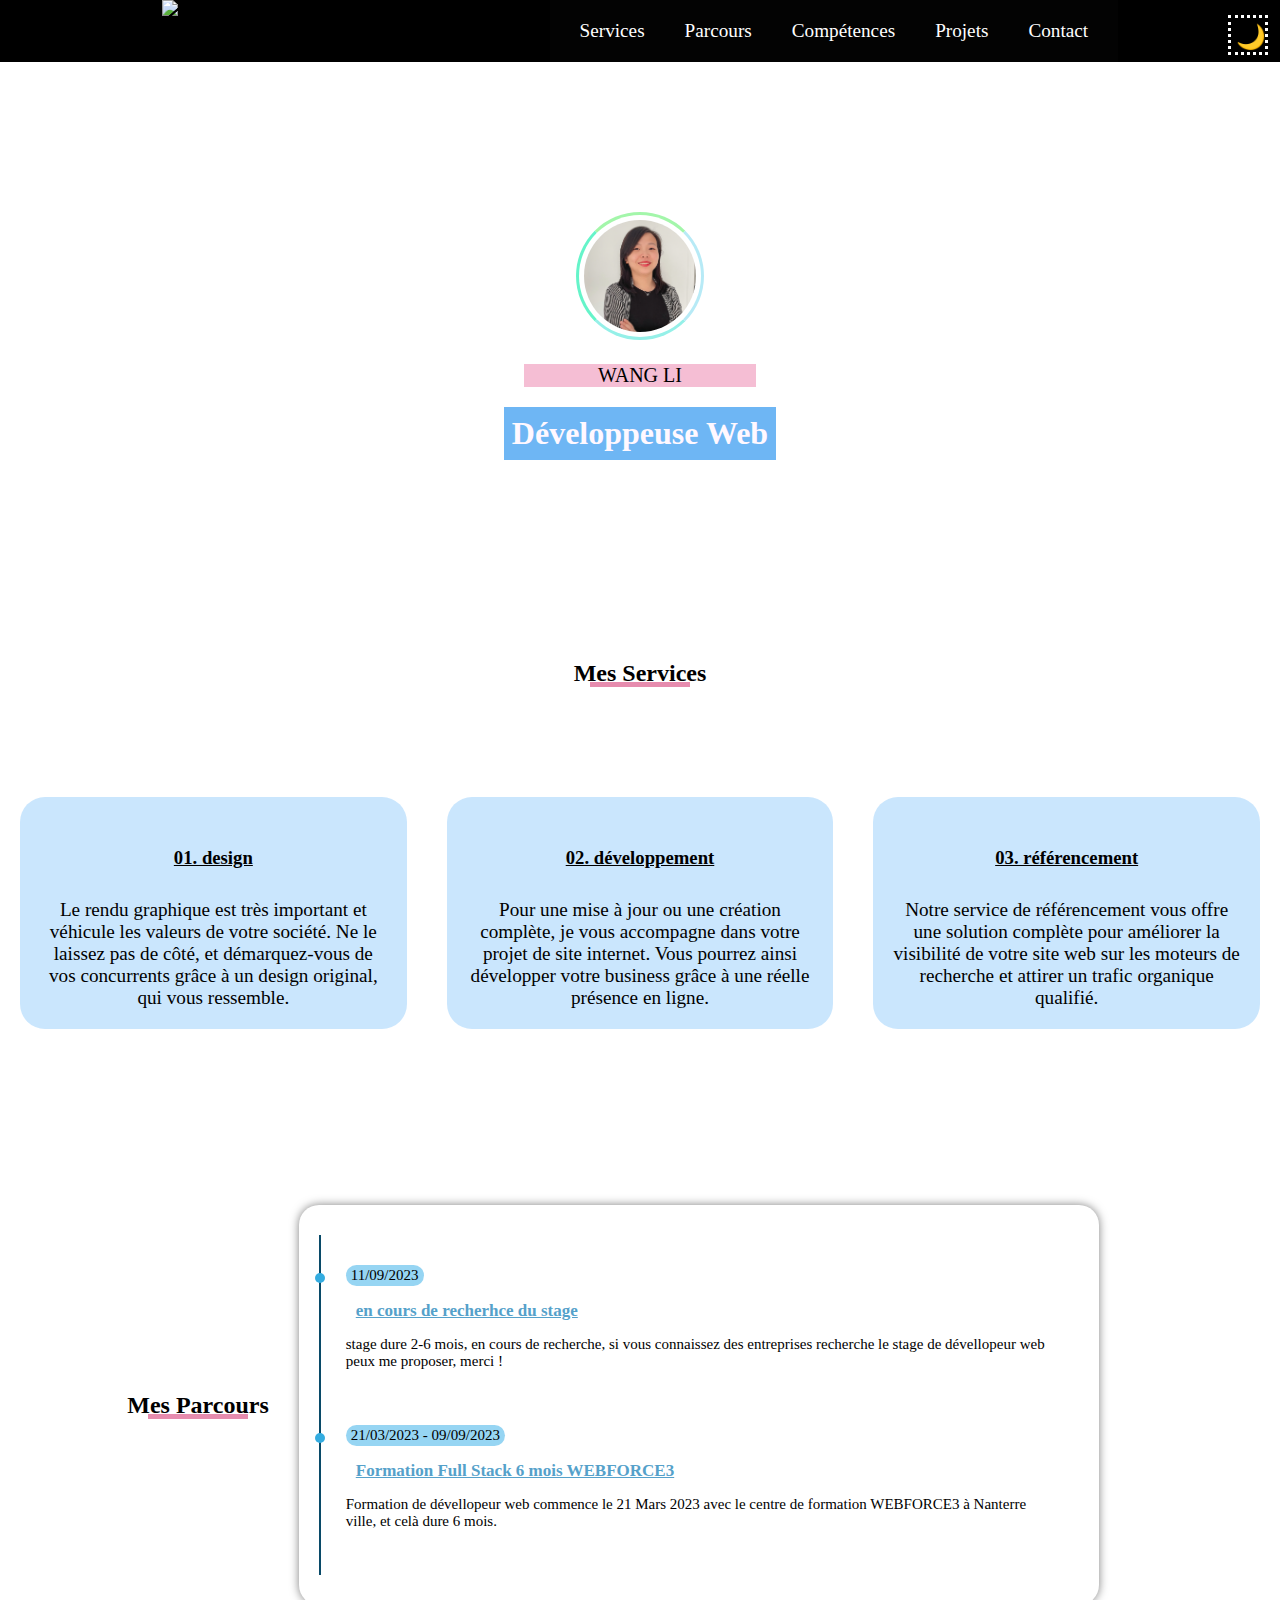
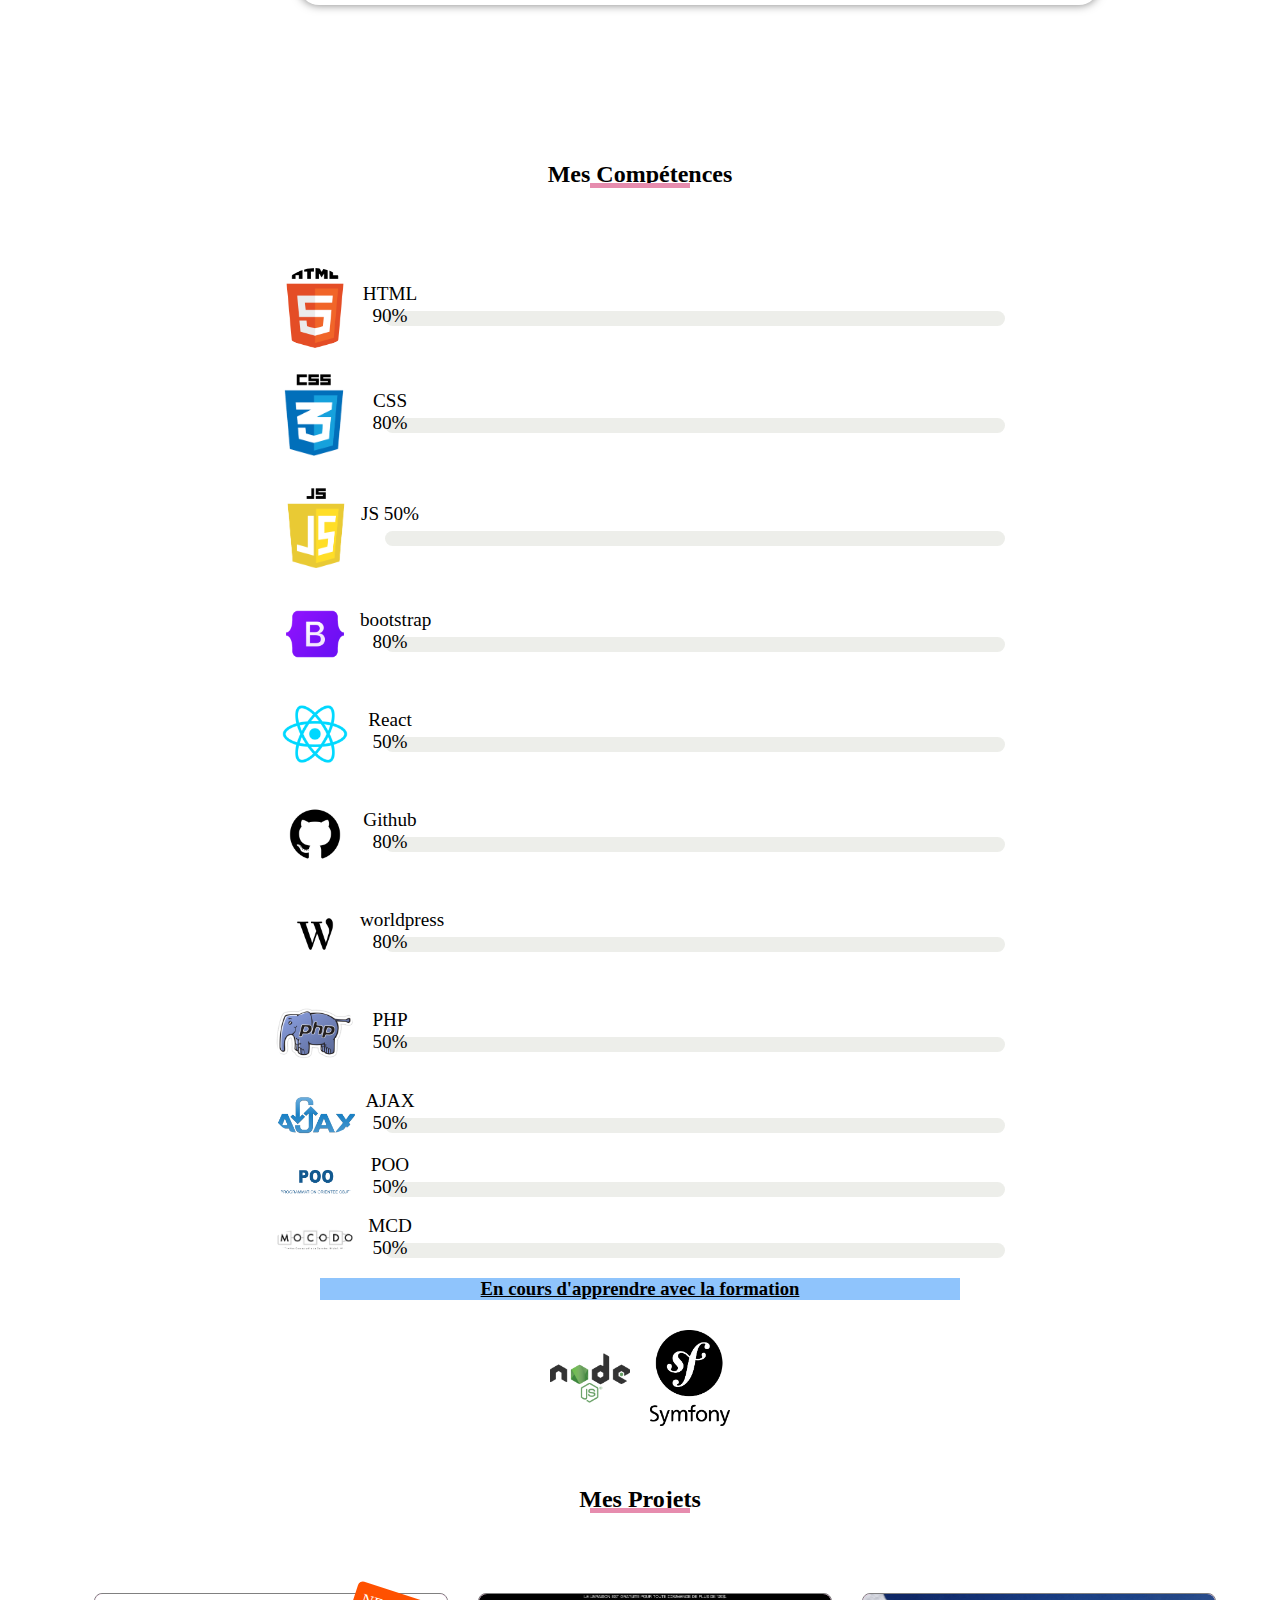
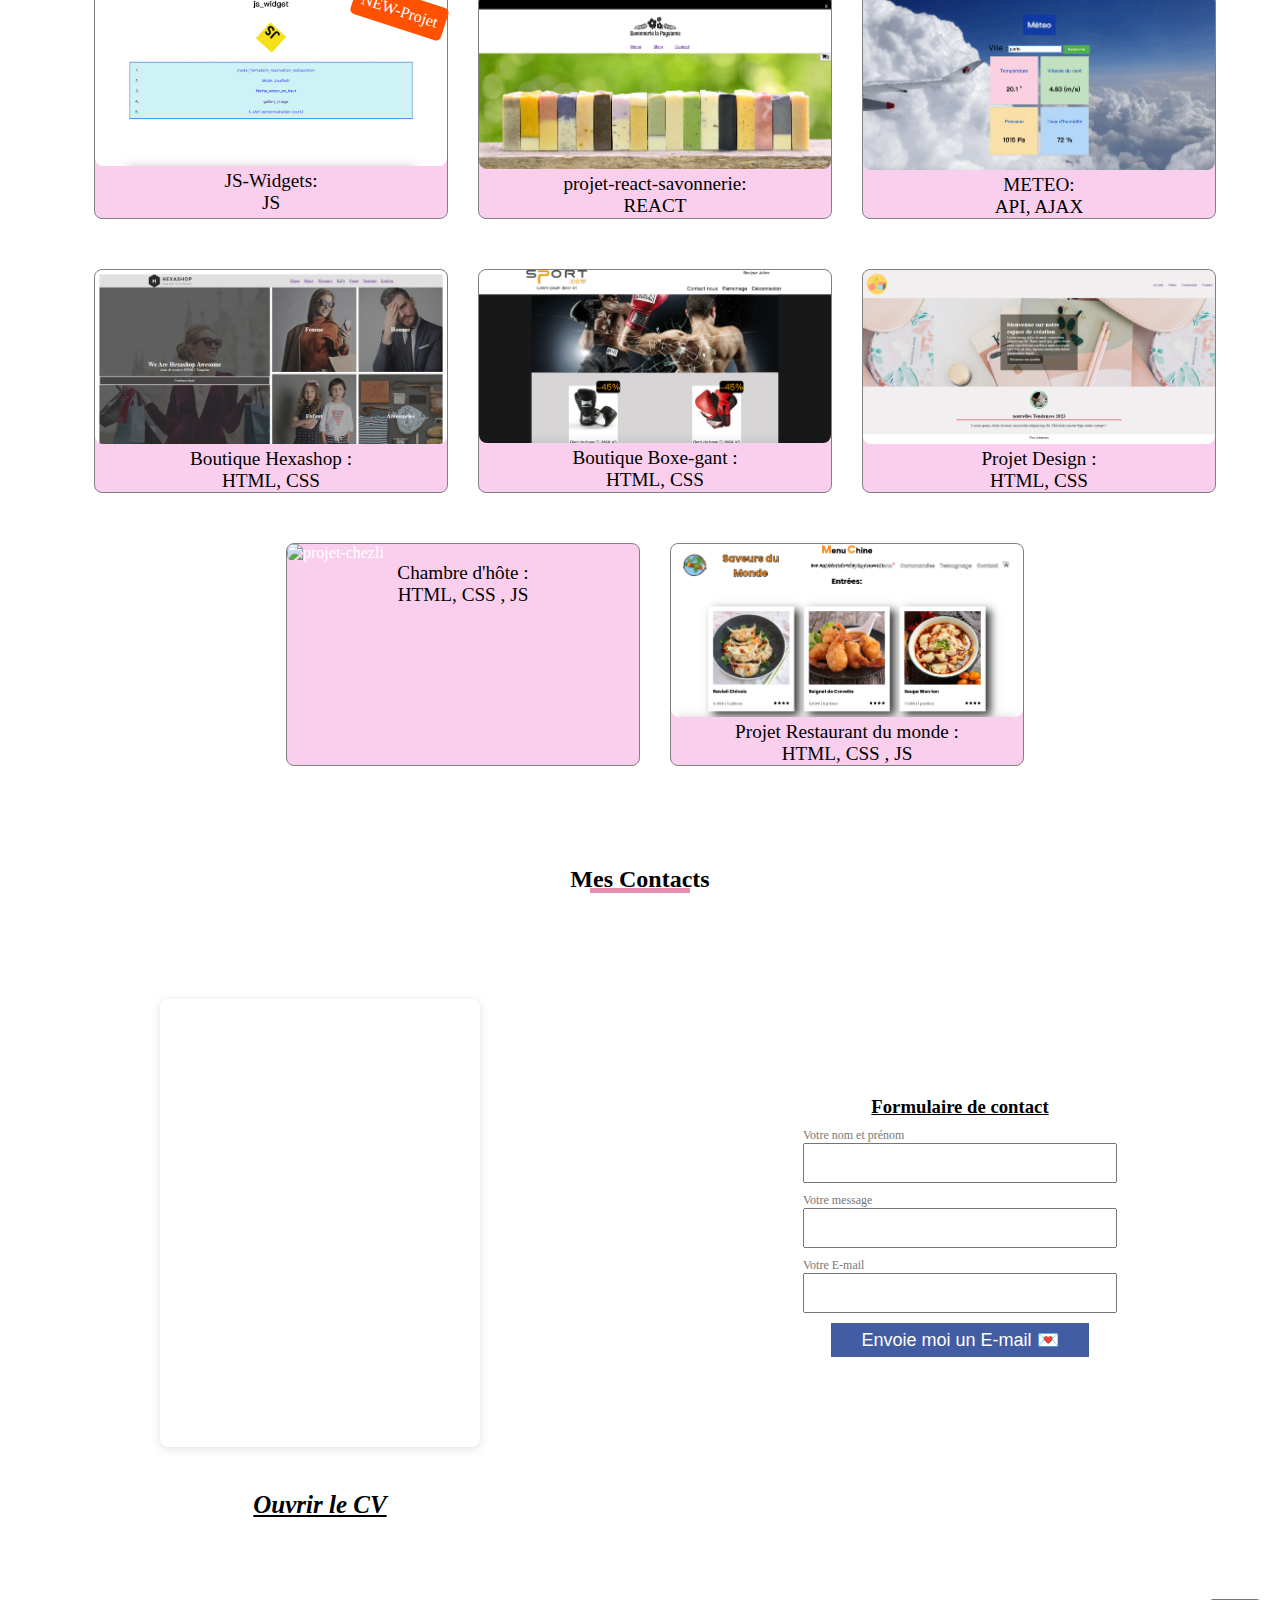
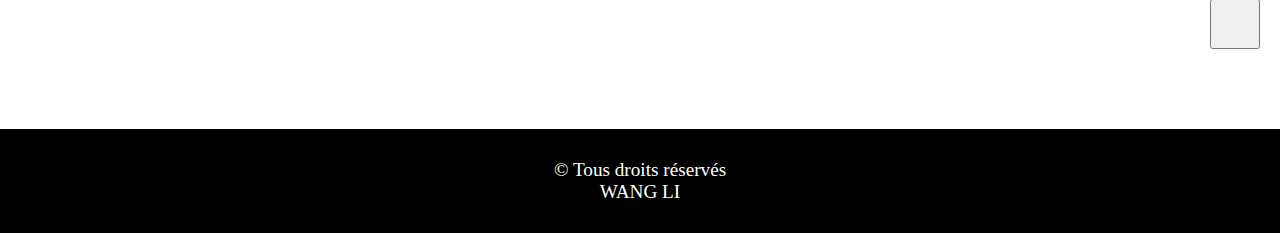
==== index.html @ b9770a43 "modifier le contenu et ajout de projets" ====
<!DOCTYPE html>
<html lang="en">
  <head>
    <meta charset="UTF-8" />
    <meta http-equiv="X-UA-Compatible" content="IE=edge" />
    <meta name="viewport" content="width=device-width, initial-scale=1.0" />
    <title>portfolio</title>
    <link rel="stylesheet" href="./css/style.css" />
    <script
      src="https://kit.fontawesome.com/026e0da46e.js"
      crossorigin="anonymous"
    ></script>
  </head>
  <body>
    <!------------ header ---------->
    <header>
      <img
        src="https://res.cloudinary.com/practicaldev/image/fetch/s--R9qwOwpC--/c_limit%2Cf_auto%2Cfl_progressive%2Cq_auto%2Cw_880/https://thepracticaldev.s3.amazonaws.com/i/78hs31fax49uwy6kbxyw.png"
        alt="logo"
      />
      <!-- <nav>
        <ul>
          <li><a href="#services"> Service</a></li>
          <li><a href="#Parcours"> Parcour</a></li>
          <li><a href="#Compétences"> Compétence</a></li>
          <li><a href="#projets"> Projets</a></li>
          <li><a href="#contact"> Contact</a></li>
        </ul>
      </nav> -->

      <!-- nav ajout -->
      <nav class="navbar dark-mode" role="navigation">
        <!-- <div class="navbar__logo">Logo</div>     -->
        <ul class="navbar__links">
          <li class="navbar__link first"><a href="#services">Services</a></li>
          <li class="navbar__link second"><a href="#Parcours">Parcours</a></li>
          <li class="navbar__link second">
            <a href="#Compétences">Compétences</a>
          </li>
          <li class="navbar__link third"><a href="#projets">Projets</a></li>
          <li class="navbar__link fifth"><a href="#contact">Contact</a></li>
        </ul>
        <button class="burger">
          <span class="bar"></span>
        </button>
      </nav>
      <!-- bouton JourNuit js -->
      <button id="theme-btn">🌙</button>
    </header>
    <!------------ main ---------->
    <main>

      <!-- flèche retourne en haut de page js-->
      <button class="scroll_up" onclick="scrollToTop()"><i class="fa-solid fa-arrow-up"></i></button>

      <!-- profil -->
      <article class="contenaire-profil">
        <section class="profil">
          <img src="./img/profil03.png" alt="profil" />
          <p>WANG LI</p>
          <h1>Développeuse Web</h1>
        </section>
      </article>

      <!-- mes services -->
      <article class="contenaire-services">
        <h2 id="services">Mes Services</h2>
        <div class="card-service">
          <section class="service service1">
            <i class="fa-brands fa-connectdevelop fa-2xl icon"></i>
            <h3>01. design</h3>
            <p>
              Le rendu graphique est très important et véhicule les valeurs de
              votre société. Ne le laissez pas de côté, et démarquez-vous de vos
              concurrents grâce à un design original, qui vous ressemble.
            </p>
          </section>
          <section class="service service2">
            <i class="fa-solid fa-code fa-2xl"></i>
            <h3>02. développement</h3>
            <p>
              Pour une mise à jour ou une création complète, je vous accompagne
              dans votre projet de site internet. Vous pourrez ainsi développer
              votre business grâce à une réelle présence en ligne.
            </p>
          </section>
          <section class="service service3">
            <i class="fa-solid fa-bullhorn fa-2xl"></i>
            <h3>03. référencement</h3>
            <p>
              Notre service de référencement vous offre une solution complète
              pour améliorer la visibilité de votre site web sur les moteurs de
              recherche et attirer un trafic organique qualifié.
            </p>
          </section>
        </div>
      </article>
      <!-- mes parcours -->

      <article class="parcours">
        <h2>Mes Parcours</h2>
        <div class="timeline" id="Parcours">
          <ul>
            <li>
              <span>11/09/2023</span>
              <div class="content">
                <h3>en cours de recherhce du stage</h3>
                <p>
                  stage dure 2-6 mois, en cours de recherche, si vous connaissez
                  des entreprises recherche le stage de dévellopeur web peux me
                  proposer, merci !
                </p>
              </div>
            </li>
            <li>
              <span>21/03/2023 - 09/09/2023</span>
              <div class="content">
                <h3>Formation Full Stack 6 mois WEBFORCE3</h3>
                <p>
                  Formation de dévellopeur web commence le 21 Mars 2023 avec le
                  centre de formation WEBFORCE3 à Nanterre ville, et celà dure 6
                  mois.
                </p>
              </div>
            </li>
            <!-- <li>
                        <span>15th April 2018</span>
                        <div class="content">
                            <h3>What Is Lorem Ipsum?</h3>
                            <p>
                                Lorem Ipsum is simply dummy text of the printing and typesetting industry.
                            </p>
                        </div>
                    </li> -->
            <!-- <li>
                        <span>22nd Mars 2017</span>
                        <div class="content">
                            <h3>What Is Lorem Ipsum?</h3>
                            <p>
                                Lorem Ipsum is simply dummy text of the printing and typesetting industry. Lorem Ipsum has been the industry's standard.
                            </p>
                        </div>
                    </li> -->
          </ul>
        </div>
      </article>
      <!-- mes compétences -->
      <article id="Compétences" class="competences">
        <h2>Mes Compétences</h2>
        <!-- html -->
        <section class="compSec">
          <img src="./img/html.png" width="80px" alt="logo" />
          <div class="progress">
            <div class="progress-value progress-value-html">
              <p>HTML 90%</p>
            </div>
          </div>
        </section>
        <!-- css -->
        <section class="compSec">
          <img src="./img/css.png" width="80px" alt="css" />
          <div class="progress">
            <div class="progress-value progress-value-css">
              <p>CSS 80%</p>
            </div>
          </div>
        </section>
        <!-- js -->
        <section class="compSec">
          <img src="./img/js.png" width="80px" alt="js" />
          <div class="progress">
            <div class="progress-value progress-value-js">
              <p>JS 50%</p>
            </div>
          </div>
        </section>
        <!-- boostrap -->
        <section class="compSec">
          <img src="./img/bootstrap.png" width="80px" alt="bootstrap" />
          <div class="progress">
            <div class="progress-value progress-value-css">
              <p>bootstrap 80%</p>
            </div>
          </div>
        </section>
        <!-- react -->
        <section class="compSec">
          <img src="./img/react.png" width="80px" alt="react" />
          <div class="progress">
            <div class="progress-value progress-value-js">
              <p>React 50%</p>
            </div>
          </div>
        </section>
        <!-- github -->
        <section class="compSec">
          <img src="./img/github.png" width="80px" alt="github" />
          <div class="progress">
            <div class="progress-value progress-value-css">
              <p>Github 80%</p>
            </div>
          </div>
        </section>
        <!-- worldpress -->
        <section class="compSec">
          <img src="./img/worldpress.png" width="80px" alt="worldpress" />
          <div class="progress">
            <div class="progress-value progress-value-css">
              <p>worldpress 80%</p>
            </div>
          </div>
        </section>
        <!-- PHP -->
        <section class="compSec">
          <img src="./img/php.png" width="80px" alt="php" />
          <div class="progress">
            <div class="progress-value progress-value-js">
              <p>PHP 50%</p>
            </div>
          </div>
        </section>
        <!-- AJAX -->
        <section class="compSec">
          <img src="./img/ajax.png" width="80px" alt="ajax" />
          <div class="progress">
            <div class="progress-value progress-value-js">
              <p>AJAX 50%</p>
            </div>
          </div>
        </section>
         <!-- POO -->
         <section class="compSec">
          <img src="./img/poo.png" width="80px" alt="POO" />
          <div class="progress">
            <div class="progress-value progress-value-js">
              <p>POO 50%</p>
            </div>
          </div>
        </section>
         <!-- MCD -->
         <section class="compSec">
          <img src="./img/mcd.png" width="80px" alt="MCD" />
          <div class="progress">
            <div class="progress-value progress-value-js">
              <p>MCD 50%</p>
            </div>
          </div>
        </section>




        <h3>En cours d'apprendre avec la formation</h3>
        <section class="apprentissageLogo">
          
          <img src="./img/nodeJs.png" width="80px" alt="nodeJs" />
          <img src="./img/symfony.png" width="80px" alt="symfony" />
        </section>
      </article>

      <!-- mes projets -->

      <!--projets ligne1 -->
      <article class="projets">
        <h2 id="projets">Mes Projets</h2>
        <div class="projet-flex">

          <div class="card new-card">
            <a href="https://li8538.github.io/js_widget/" target="_blank"
              ><img
                src="./img/js-widgets.png"
                width="100%"
                alt="projet-hexashop"
            /></a>
            <p>
              JS-Widgets:<br />
              JS
            </p>
          </div>

          <div class="card">
            <a href="https://react-projet-savon.netlify.app/" target="_blank"
              ><img
                src="./img/projet-react-savonnerie.png"
                width="100%"
                alt="projet-hexashop"
            /></a>
            <p>
              projet-react-savonnerie:<br />
              REACT
            </p>
          </div>

          <div class="card">
            <a href="https://li8538.github.io/API_METEO/" target="_blank"
              ><img
                src="./img/projet_api_meteo.png"
                width="100%"
                alt="projet-hexashop"
            /></a>
            <p>
              METEO:<br />
              API, AJAX
            </p>
          </div>

          <div class="card">
            <a href="https://li8538.github.io/hexashop/" target="_blank">
              <img
                src="./img/projet-hexashop.png"
                width="100%"
                alt="projet-hexashop"
            /></a>
            <p>
              Boutique Hexashop : <br />
              HTML, CSS
            </p>
          </div>
          <div class="card">
            <a href="https://li8538.github.io/boxe/" target="_blank">
              <img src="./img/projet-boxe.png" width="100%" alt="projet-boxe"
            /></a>
            <p>
              Boutique Boxe-gant :<br />
              HTML, CSS
            </p>
          </div>

        <!--projets ligne2  -->

          <div class="card">
            <a href="https://li8538.github.io/design/" target="_blank"
              ><img
                src="./img/projet-design.png"
                width="100%"
                alt="projet-design"
              />
            </a>
            <p>
              Projet Design : <br />
              HTML, CSS
            </p>
          </div>
          <div class="card">
            <a href="https://li8538.github.io/chez-Li/" target="_blank">
              <img
                src="./img/projet-chezLI.png"
                width="100%"
                alt="projet-chezli"
            /></a>
            <p>
              Chambre d'hôte : <br />
              HTML, CSS , JS
            </p>
          </div>
          <div class="card">
            <a href="https://voyageagogo.fr/Chine/chine.html" target="_blank">
              <img
                src="./img/projet-restaurant-du-monde.png"
                width="100%"
                alt="projet-restaurant-du-monde"
            /></a>
            <p>
              Projet Restaurant du monde : <br />
              HTML, CSS , JS
            </p>
          </div>

      </div>
      </article>

      <!-- mes contacts -->

      <article id="contact">
        <h2>Mes Contacts</h2>
        <section class="contact">
          <div class="div-contact">
            <!-- cv -->
            <div
              style="
                position: relative;
                width: 50%;
                height: 0;
                margin: 0 auto;
                padding-top: 70%;
                padding-bottom: 0;
                box-shadow: 0 2px 8px 0 rgba(63, 69, 81, 0.16);
                margin-top: 1.6em;
                margin-bottom: 0.9em;
                overflow: hidden;
                border-radius: 8px;
                will-change: transform;
              "
            >
              <iframe
                loading="lazy"
                style="
                  position: absolute;
                  width: 100%;
                  height: 100%;
                  top: 0;
                  left: 0;
                  border: none;
                  padding: 0;
                  margin: 0;
                "
                src="https:&#x2F;&#x2F;www.canva.com&#x2F;design&#x2F;DAFk3nXO4EY&#x2F;view?embed"
                allowfullscreen="allowfullscreen"
                allow="fullscreen"
              >
              </iframe>
            </div>
            <div class="cliqueCv">
              <a
                href=" https://www.canva.com/design/DAFk3nXO4EY/view"
                target="_blank"
                >Ouvrir le CV</a
              >
            </div>
          </div>
          <!-- formulaire de contact -->

          <form id="form" class="item">
            <h3>Formulaire de contact</h3>
            <div class="field">
              <label for="from_name">Votre nom et prénom</label>
              <input type="text" name="from_name" id="from_name" />
            </div>
            <!-- <div class="field">
            <label for="to_name">to_name</label>
            <input type="text" name="to_name" id="to_name">
          </div> -->
            <div class="field">
              <label for="message">Votre message</label>
              <input type="text" name="message" id="message" />
            </div>
            <div class="field">
              <label for="reply_to">Votre E-mail</label>
              <input type="text" name="reply_to" id="reply_to" />
            </div>
            <input type="submit" id="button" value="Envoie moi un E-mail 💌" />
          </form>
        </section>
      </article>

      <!-- icone contact -->
      <article class="cv">
        <!-- icone de contact -->
        <div class="iconeContact">
          <!-- i github -->
          <a href="https://github.com/LI8538" target="_blank"
            ><i class="fa-brands fa-github fa-2xl" style="color: #19191a"></i
          ></a>
          <!-- i linkedin -->
          <a href="https://www.linkedin.com/in/wang-li/" target="_blank">
            <i class="fa-brands fa-linkedin fa-2xl" style="color: #19191a"></i
          ></a>
          <!-- i mail -->
          <a href="mailto:wanglijtm@gmail.com"
            ><i class="fa-solid fa-envelope fa-2xl" style="color: #19191a"></i
          ></a>
          <!-- i tel -->
          <a href="tel:0695913353"
            ><i class="fa-solid fa-phone fa-2xl" style="color: #19191a"></i
          ></a>
        </div>
      </article>
    </main>
    <!------------ footer ---------->
    <footer>
      <p>© Tous droits réservés</p>
      <p>WANG LI</p>
    </footer>

    <script>
      // nav bar debut
      function toggleMenu() {
        const navbar = document.querySelector(".navbar");
        const burger = document.querySelector(".burger");

        burger.addEventListener("click", (e) => {
          navbar.classList.toggle("show-nav");
        });
        // bonus
        const navbarLinks = document.querySelectorAll(".navbar a");
        navbarLinks.forEach((link) => {
          link.addEventListener("click", (e) => {
            navbar.classList.toggle("show-nav");
          });
        });
      }
      toggleMenu();
      // nav bar fin
    </script>

    <script
      type="text/javascript"
      src="https://cdn.jsdelivr.net/npm/@emailjs/browser@3/dist/email.min.js"
    ></script>

    <script type="text/javascript">
      emailjs.init("_NOXY_Q-gDzi0OrT6");

      const btn = document.getElementById("button");
      document
        .getElementById("form")
        .addEventListener("submit", function (event) {
          event.preventDefault();

          btn.value = "Sending...";

          const serviceID = "service_y3r1xel";
          const templateID = "template_276yioe";

          emailjs.sendForm(serviceID, templateID, this).then(
            () => {
              btn.value = "Send Email";
              alert("Sent!");
            },
            (err) => {
              btn.value = "Send Email";
              alert(JSON.stringify(err));
            }
          );
        });
    </script>
    <script src="./fonction.js"></script>
  </body>
</html>
---- css/style.css ----
body {
    padding: 0;
    margin: 0;
    background-color:white;
    color: black;
}

p {
    font-size: 1.2rem;
}

/* ------------ header ---------- */
header {
    background-color: black;
    display: flex;
    justify-content: space-around;
}

header img {
    width: 4rem;
}

/* navbar destock */
ul {
    display: flex;
    flex-wrap: wrap;
}


nav ul>* {
    color: white;
    list-style-type: none;
    margin: 10px;
    font-size: 1.2rem;
}

a {
    text-decoration: none;
    color: white;
}





/* ------------navbar ----------------- */
@import url('https://fonts.googleapis.com/css2?family=Poppins:wght@200&display=swap');

/* Variables */
:root {
  --font-size:1rem;
}
.light-mode {
  --navbar-color: #222222;
  --navbar-bg-color: #F0F0F0;  
}
.dark-mode {
  --navbar-color: #FFF;
  --navbar-bg-color: #030303;  
}

/* Reset */
* {
  box-sizing:border-box; 
  outline:none;
  margin:0;
  padding:0;
}
ul {
  list-style:none;
}

/* Basic style */
/* body {
  margin:0;
  font-size:var(--font-size);
  font-family: 'Poppins', sans-serif;
} */
/* .main-content {
  padding:1rem;
} */

/* Navbar */
.navbar {  
  display:flex;
  align-items:center; 
  justify-content:space-between;   
  padding:10px;
  font-size:1.1rem;
  background:var(--navbar-bg-color);
  color:var(--navbar-color);
}
.navbar__links { 
  display:flex;  
}
.navbar__link { 
  padding:0 10px;
}
.navbar__link > a { 
  color:var(--navbar-color);
  text-decoration:none;
}
.burger {
  display:none;
}

/*  Small device */
@media screen and (max-width:767.98px) {
  .navbar__links { 
    overflow:hidden;
    display:flex;
    flex-direction:column;
    width:0;
    height:calc(100vh - 65px);  
    position:absolute;
    top:65px;
    right:0;     
    background:var(--navbar-bg-color);     
    transform: translateX(110%);
    transition: all .5s ease-in-out;
  }
  .show-nav .navbar__links {
    width:100vw;
    transform: translateX(45%);
    -webkit-transform: translateX(45%);
    -moz-transform: translateX(45%);
    -ms-transform: translateX(45%);
    -o-transform: translateX(45%);
} 
  .navbar__link {    
    transform: translateX(101%);
    transition: all .5s ease-in-out;
  }
  
  .show-nav .navbar__link  {        
    transform: translateX(0);    
  }   
  .navbar__link > a {
    display:block;
    padding:1rem;
    font-size:1.6rem;
    color:var(--navbar-color);  
    transition: all .4s ease-in-out;
  }
  .navbar__link > a:hover {
    padding-left:2rem;
    letter-spacing:5px;
  }
  
  /* Toggle menu */
  .burger {
    display:block;
    position:relative;
    padding:0;
    width:45px;
    height:45px;
    border:none;
    background:transparent;
    cursor:pointer;
  }
  .bar {
    display:block;    
    width:45px;
    height:4px;  
    border-radius:3px;
    background:var(--navbar-color); 
    transition: all .5s ease-in-out;   
  }
  .bar::before, .bar::after {
    content:"";
    width:45px;
    height:4px;
    position:absolute; 
    left:0;  
    background:var(--navbar-color); 
    border-radius:3px;    
    transition: all .5s ease-in-out;
  }
  .bar::before {
    transform:translateY(-12px)
  }
  .bar::after {
    transform:translateY(12px)
  }
  .show-nav .bar {
    width:0;
    background:transparent;    
  }
  .show-nav .bar::before {
    transform:rotate(45deg);
  }
  .show-nav .bar::after {
    transform:rotate(-45deg);
  }
  
  /* Bonus - Animations */
  .show-nav .first {      
    transition: all 1s ease-out;
  } 
  .show-nav .second {      
    transition: all 1.1s ease-out;
  } 
  .show-nav .third {      
    transition: all 1.2s ease-out;
  } 
  .show-nav .four {      
    transition: all 1.3s ease-out;
  } 
  .show-nav .fifth {      
    transition: all 1.4s ease-out;
  }
}

/*  Medium device - Bonus */
@media screen and (max-width:768px) {
  .navbar__link > a::after {
    display:block;
    content:"";
    width:0;
    height:1px;
    background:var(--navbar-color);
    transition:width .4s;
  }
  .navbar__link:hover > a::after {
    width:100%;
  }
}

/* bonus */
.main-content, #section2 {
  height:100vh;
}


/* ------------navbar fin---------------- */

/* mode jour nuit */
.dark{
  background-color: black;
  color: white;
 }

#theme-btn{
  position: absolute;
  right: 12px;
  top: 15px;
  z-index: 1;
  padding: 5px;
  width: 40px;
  height: 40px;
  font-size: x-large;
  background-color: #000000;
  border: 3px white dotted;
 }

/* ------------ main ---------- */
main {
    /* background-color: rgb(97, 216, 246); */
    position: relative;
    z-index: -1;
}

/* profil */
h1 {
    font-size: 2rem;
    color:rgb(255, 248, 255);
    background-color: rgba(38, 145, 238, 0.668);
    padding: 8px;
}

/* h2 {
    position: relative;
    display: inline-block;
  }*/
  
  h2::after {
    content: "";
    position: absolute;
    bottom: 0;
    left: 50%;
    transform: translateX(-50%);
    width: 100px;
    height: 5px;
    background-color: #e68cae;
    -webkit-transform: translateX(-50%);
    -moz-transform: translateX(-50%);
    -ms-transform: translateX(-50%);
    -o-transform: translateX(-50%);
} 


.contenaire-profil {
    display: flex;
    justify-content: center;
    /* margin-top: 30px; */
    background-image: url(https://images.unsplash.com/photo-1464618663641-bbdd760ae84a?ixlib=rb-4.0.3&ixid=M3wxMjA3fDB8MHxwaG90by1wYWdlfHx8fGVufDB8fHx8fA%3D%3D&auto=format&fit=crop&w=1740&q=80);
    background-size: cover;
    padding: 150px;
   
    
}

.profil {
    text-align: center;
 
}

.profil p {
    font-size: 20px;
    margin: 20px;
    background-color:#f1a1c0b0;
   
}


.profil img {
    /* margin-top: 30px; */
    width: 8rem;
    height: 8rem;
    border-radius: 50%;
    -webkit-border-radius: 50%;
    -moz-border-radius: 50%;
    -ms-border-radius: 50%;
    -o-border-radius: 50%;
    /* border: solid rgb(225, 245, 9) 2px;
    padding: 5px;  */
    background-color: #ffffff;
    border-radius: 50%;
    border-style: solid;
    border-width: 3px;
    border-left-color: #65f4c9;
    border-right-color: #b7eaf6;
    border-bottom-color: rgb(149, 240, 232);
    border-top-color: rgb(163, 246, 170);
    padding:5px;

}
/* flèche retourne en haut de page js */

html, body {
  scroll-behavior: smooth;
}

.scroll_up{
  position: fixed;
  right: 0;
  bottom: 0;
  z-index: 99;
  display: none;
}



/* service */

.service i,.profil img{
	/*background-color: #266809;
	height: 80px;
	animation-name: float;
	*/animation-duration:5s;
	transform: translatey(0px);
	animation: float 3s ease-in-out infinite;
	-webkit-animation: float 3s ease-in-out infinite;
}

@keyframes float{
0% {
    transform: translatey(0px);
    -webkit-transform: translatey(0px);
    -moz-transform: translatey(0px);
    -ms-transform: translatey(0px);
    -o-transform: translatey(0px);
}
  50% {
    transform: translatey(-20px);
    -webkit-transform: translatey(-20px);
    -moz-transform: translatey(-20px);
    -ms-transform: translatey(-20px);
    -o-transform: translatey(-20px);
}
  100% {
    transform: translatey(0px);
    -webkit-transform: translatey(0px);
    -moz-transform: translatey(0px);
    -ms-transform: translatey(0px);
    -o-transform: translatey(0px);
}
}


.contenaire-services {
    /* background-color: rgb(0, 255, 217); */
    text-align: center;
}

.service {
    background-color:rgba(121, 191, 249, 0.392);
    margin: 20px;
    margin-top: 30px;
    /* margin-top:  38px;  */
    padding: 20px;
    border-radius: 25px;
    -webkit-border-radius: 25px;
    -moz-border-radius: 25px;
    -ms-border-radius: 25px;
    -o-border-radius: 25px;
}

.serviceChangeColor{
  background-color: rgb(28, 152, 240);
}

.service>*{
    margin-top: 30px;
}

.service>h3 {
    text-align: center;
}

/* mes parcours timeline */
@import url('https://fonts.googleapis.com/css2?family=Poppins&display=swap');
*, html,body{
	padding:0px;
	margin:0px;
	perspective:800px;
}
.parcours{
	/* background-color:#227093; */
	width:95%;
	min-height:68vh;
	display:flex;
	justify-content:center;
	align-items:center;
    margin-top: 50px;
    gap: 20px;
}

.parcours h2{
margin: 10px;
/* background-color: #0F0; */
}


.timeline{
    width:800px;
    /* background-color:#072736;
    color:#fff; */
    padding:30px 20px;
    box-shadow:0px 0px 10px rgba(0,0,0,.5);
    border: radius 20px; ;
    -webkit-border-radius:20px ;
    -moz-border-radius:20px ;
    -ms-border-radius:20px ;
    -o-border-radius:20px ;
}
.timeline ul{
	list-style-type:none;
	border-left:2px solid #094a68;
	padding:10px 5px;
}
.timeline ul li{
	padding:20px 20px;
	position:relative;
	cursor:pointer;
	transition:.5s;
}
.timeline ul li span{
	display:inline-block;
	background-color:#96d5f3;
	border-radius:25px;
	padding:2px 5px;
	font-size:15px;
	text-align:center;
}
.timeline ul li .content h3{
	color:#55a1ca;
	font-size:17px;
	padding-top:5px;
}
.timeline ul li .content p{
	padding:5px 0px 15px 0px;
	font-size:15px;
}
.timeline ul li:before{
	position:absolute;
	content:'';
	width:10px;
	height:10px;
	background-color:#34ace0;
	border-radius:50%;
	left:-11px;
	top:28px;
	transition:.5s;
}
.timeline ul li:hover{
	background-color:#071f2a;
    color:white;
}
.timeline ul li:hover:before{
	background-color:#0F0;
	box-shadow:0px 0px 10px 2px #0F0;
}

/* Mes compétence */
.competences{
    margin-top: 50px;
    margin-bottom: 50px;
}

 h2{
    text-align: center;
    margin-top: 50px;
    margin-bottom: 80px;
}

.competences > section{
    display: flex;
    align-items: center;
    justify-content: center;
    margin: 20px;
  }

  .compSec > img{
    width: 80px;
    margin-right: 30px;
    background-color: white;
    border-radius: 60%;
    -webkit-border-radius: 60%;
    -moz-border-radius: 60%;
    -ms-border-radius: 60%;
    -o-border-radius: 60%;
}

  .progress-value > p{
    text-align:center;
    margin: -30px;
  }

  .progress {
    background: rgb(237, 238, 234);
    justify-content: flex-start;
    border-radius: 100px;
    align-items: center;
    position: relative;
    padding: 0 5px;
    display: flex;
    height: 15px;
    width: 50%;
    margin-top: 20px;
  }

  .progress-value{
    box-shadow: 0 10px 40px -10px #f5eded;
    border-radius: 100px;
    height: 10px;
    width: 0;
    background:  rgb(83, 170, 246);
  }
  
  .progress-value-html {
    animation: html 3s normal forwards;
    -webkit-animation: html 5s normal forwards;
}
  
  @keyframes html {
    0% { width: 0; }
    100% { width: 90%; }
  }

  .progress-value-css {
    animation: css 3s normal forwards;
    -webkit-animation: css 5s normal forwards;
}

  @keyframes css {
    0% { width: 0; }
    100% { width: 80%; }
  }
  .progress-value-js {
    animation: js 3s normal forwards;
    -webkit-animation: js 5s normal forwards;
}

  @keyframes js {
    0% { width: 0; }
    100% { width: 50%; }
  }

  .competences h3{
    text-align: center;
    margin: auto;
   background-color: rgb(143, 196, 252);
   width: 50%;

  }

  .apprentissageLogo{
    display: flex;
    flex-wrap: wrap;
  }

  .apprentissageLogo>img{
    width: 80px;
    margin: 10px;
   
  }


/* mes projets */
.projets-section{
margin-top: 10px;

}

.projets{
    margin: 50px;  
}

.new-card::before{
  background-color: rgb(255, 81, 0);
  content: "NEW-Projet";
  position: absolute;
  z-index: 1;
  border-radius: 5px;
  -webkit-border-radius: 5px;
  -moz-border-radius: 5px;
  -ms-border-radius: 5px;
  -o-border-radius: 5px;
  padding: 8px;
  color: white;
  right: 0;
  transform: rotate(18deg);
  -webkit-transform: rotate(18deg);
  -moz-transform: rotate(18deg);
  -ms-transform: rotate(18deg);
  -o-transform: rotate(18deg);
}

.card{
    margin-bottom: 50px;
    background-color: #f9c1e8c5;
    border: grey 1px solid;
    border-radius: 8px;
    -webkit-border-radius: 8px;
    -moz-border-radius: 8px;
    -ms-border-radius: 8px;
    -o-border-radius: 8px;
}

.card img{
  border-radius: 8px;
    -webkit-border-radius: 8px;
    -moz-border-radius: 8px;
    -ms-border-radius: 8px;
    -o-border-radius: 8px;
}

.card p{
    text-align: center;
}

/* formulaire de contact */
form{
  display: flex;
  flex-direction: column;
  align-items: center;
  justify-content: center;
  margin-bottom: 80px;

}



.field {
  margin-bottom: 10px;
}

.field label {
  display: block;
  font-size: 12px;
  color: #777;
}

.field input {
  display: block;
  min-width: 250px;
  line-height: 1.5;
  font-size: 24px;
}

input[type="submit"] {
  display: block;
  padding: 6px 30px;
  font-size: 18px;
  background-color: #435da4;
  color: #fff;
  border: none
}

h3{
margin: 10px;
text-decoration: underline;
}
/* icone de contact */


.iconeContact{
    margin: 80px;
    display: flex;
    justify-content: center;
    gap: 30px;    
}

.iconeContact>a{
  background-color:white;
  padding: 10px;
  border-radius: 30%;
  -webkit-border-radius: 30%;
  -moz-border-radius: 30%;
  -ms-border-radius: 30%;
  -o-border-radius: 30%;
}

/* cv */

.cliqueCv a{
  font-family: Georgia, 'Times New Roman', Times, serif;
  text-decoration: underline;
  font-weight: bolder;
  color: #000000;
  text-align: center;
  font-size: 25px;
  font-style: italic;
}

.cliqueCv{
  text-align: center;
  margin: 30px;
}

.div-contact{
  display: flex;
  flex-direction: column;
}





/* footer */
footer{
    margin-top: 30px;
    background-color: black;
    padding: 30px;
}

footer p{
    color: white;
    text-align: center;
}

/*------------------------
          tablette 
------------------------*/


/*----------------------------
            desktop 
------------------------------*/
@media screen and (min-width:800px) {

    /* -------- header -------- */
/* flèche retourne en haut de page js */
    .scroll_up{
      position: fixed;
      width: 50px;
      height: 50px;
      right: 20px;
      bottom: 0;
      padding: 20px;
      z-index: 99;
      display: block;
      display: flex;
    }

    .fa-arrow-up{
      font-size: 15px;
    }




    /* -------- main -------- */
    /* contenaire-services */
    .card-service {
        display: grid;
        grid-template-columns: repeat(3, 1fr);
    }

    /* mes projets */
    /* .projets-section{
        display: grid;
        grid-template-columns: repeat(3,1fr);
    } */

    .card{
        margin-left: 30px;
        width: 30%;
    }
    .projet-flex{
      display: flex;
      flex-direction: row;
      flex-wrap: wrap;
      justify-content: center;
    }

    /* contact */


    .contact{
     display: grid;
     grid-template-columns: repeat(2,1fr);
    }
}
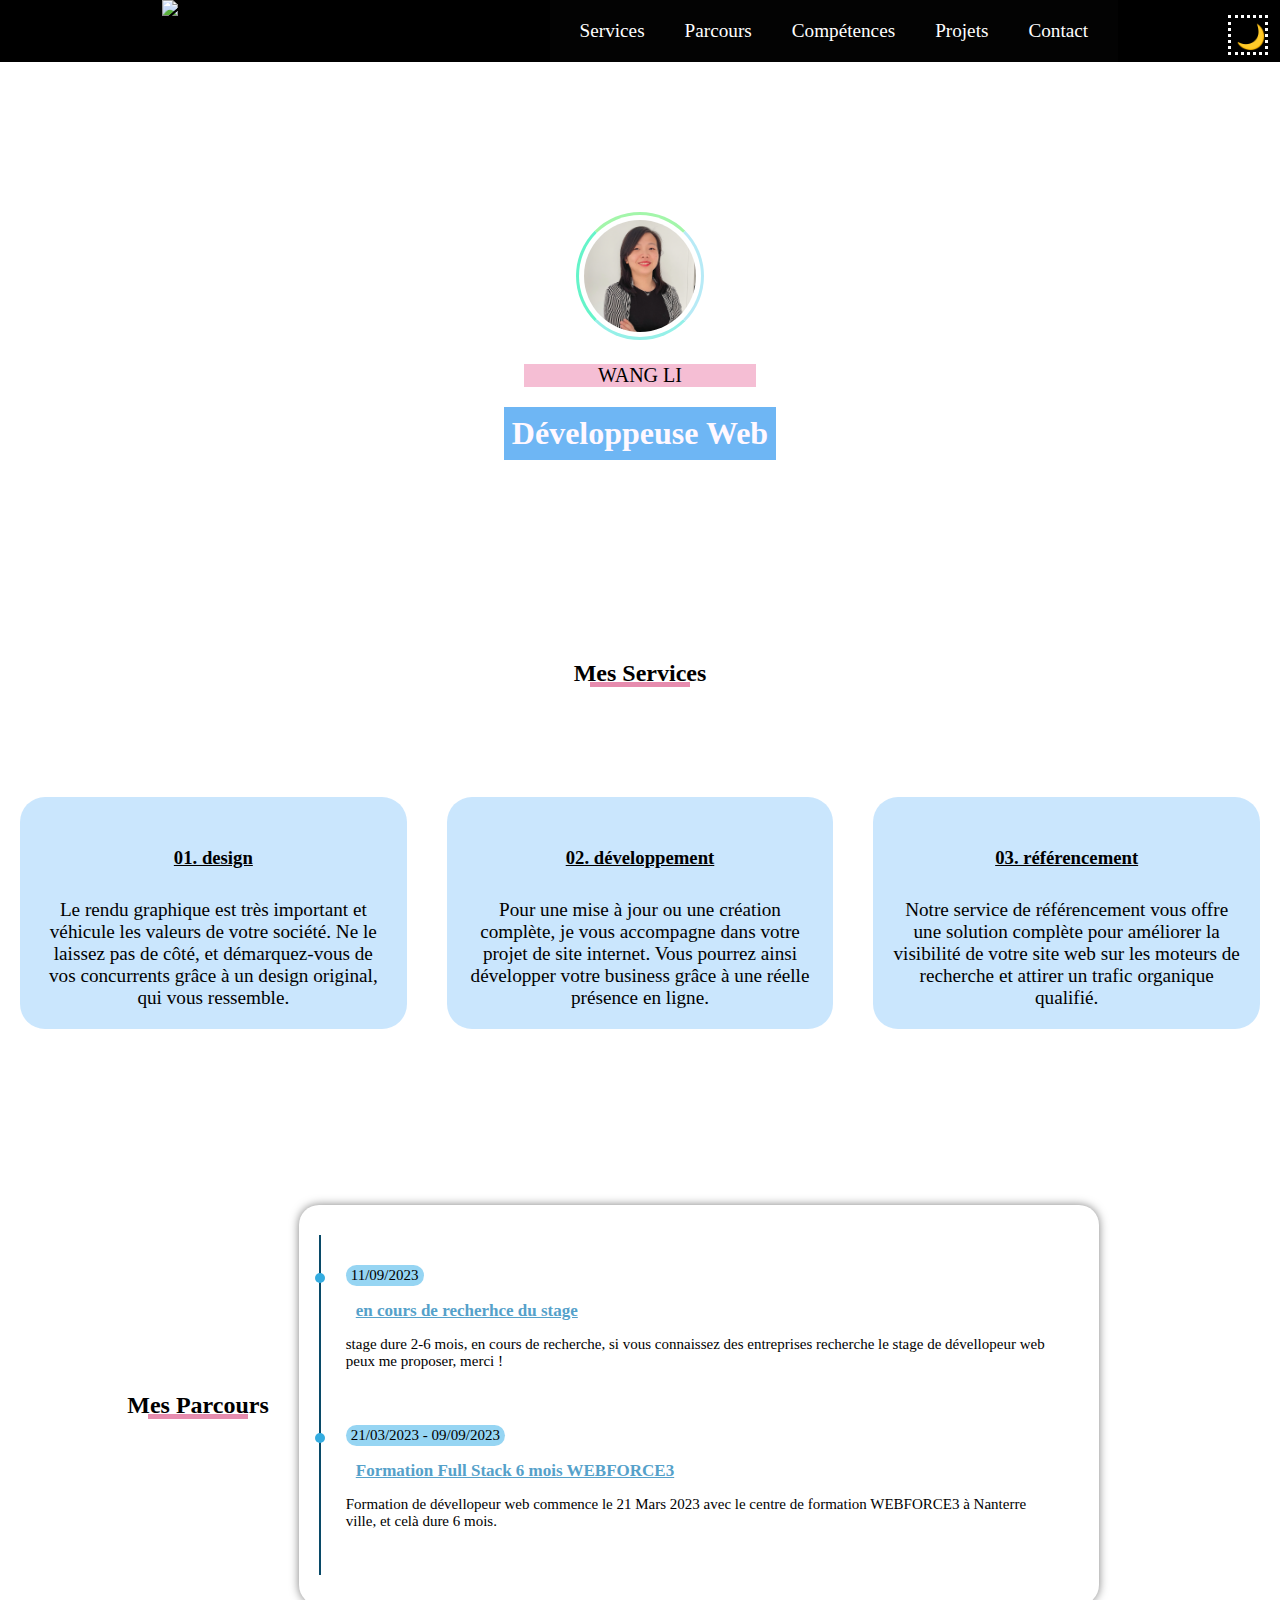
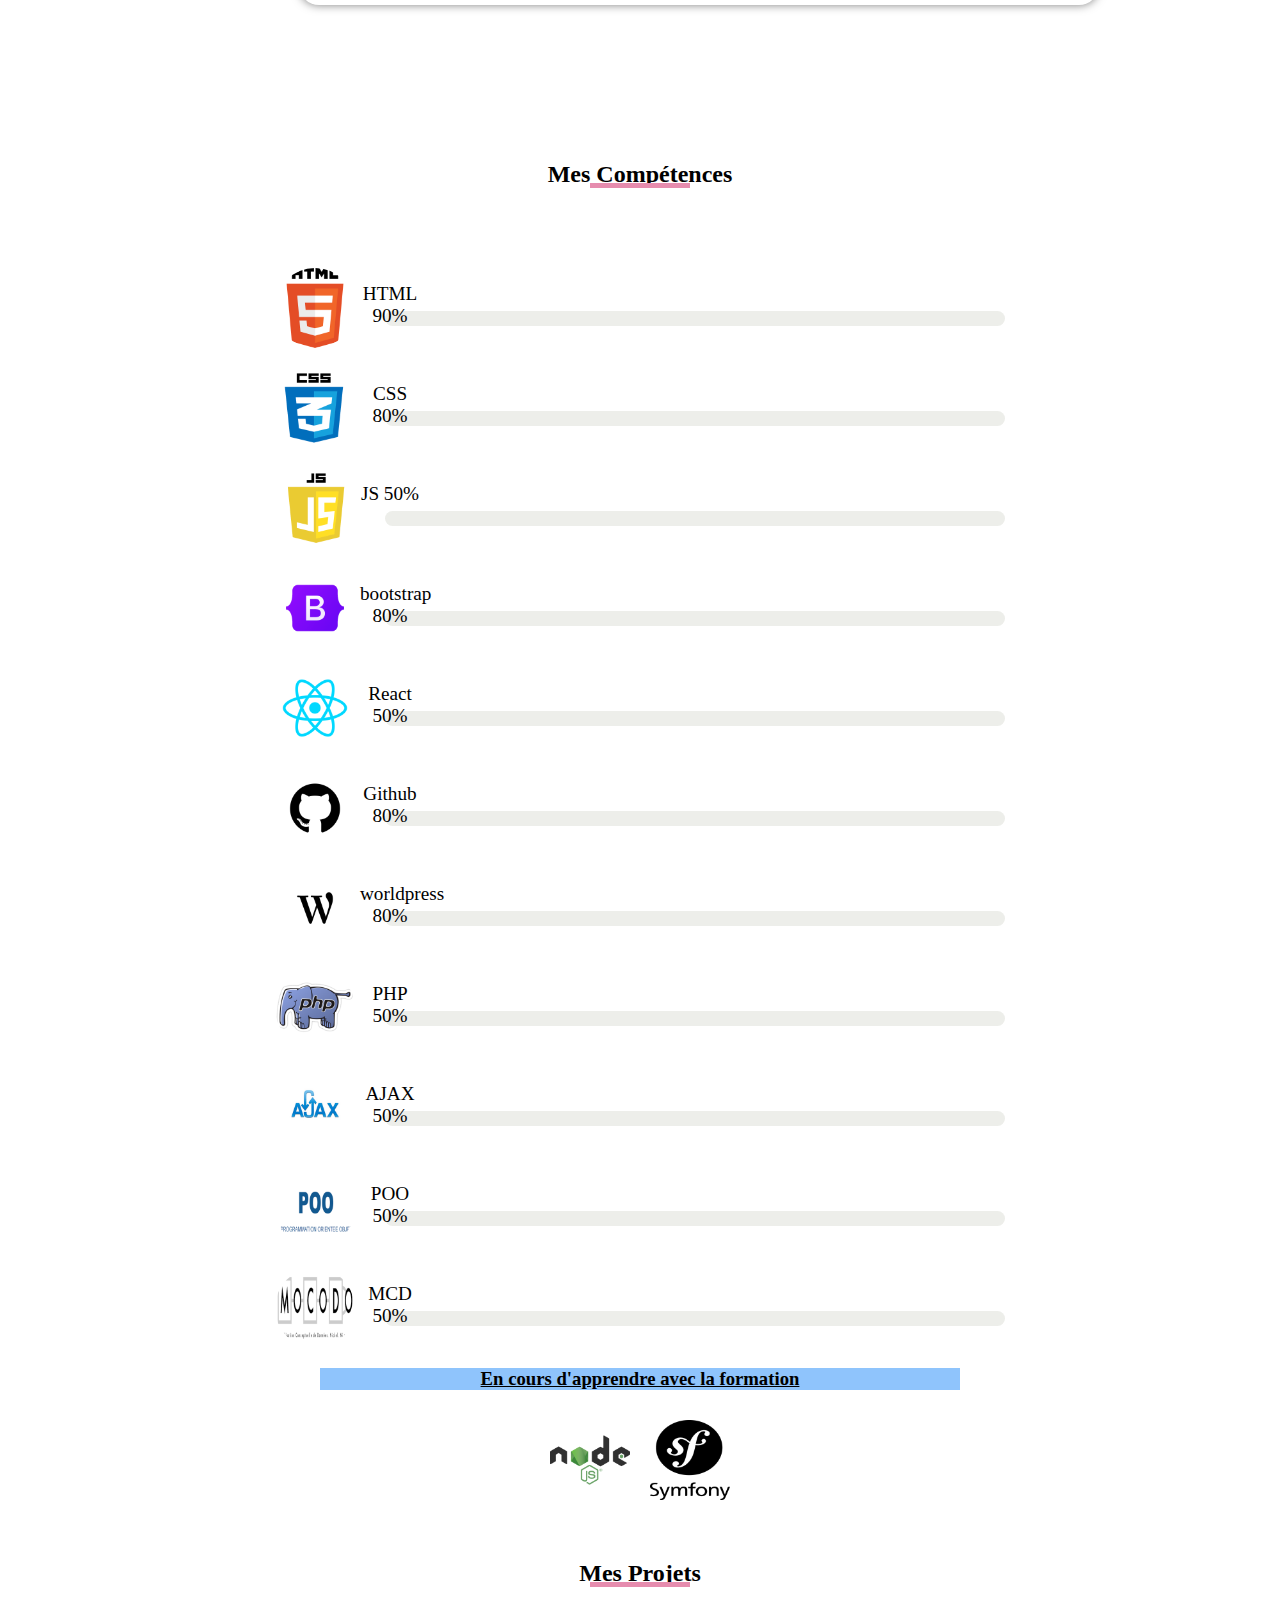
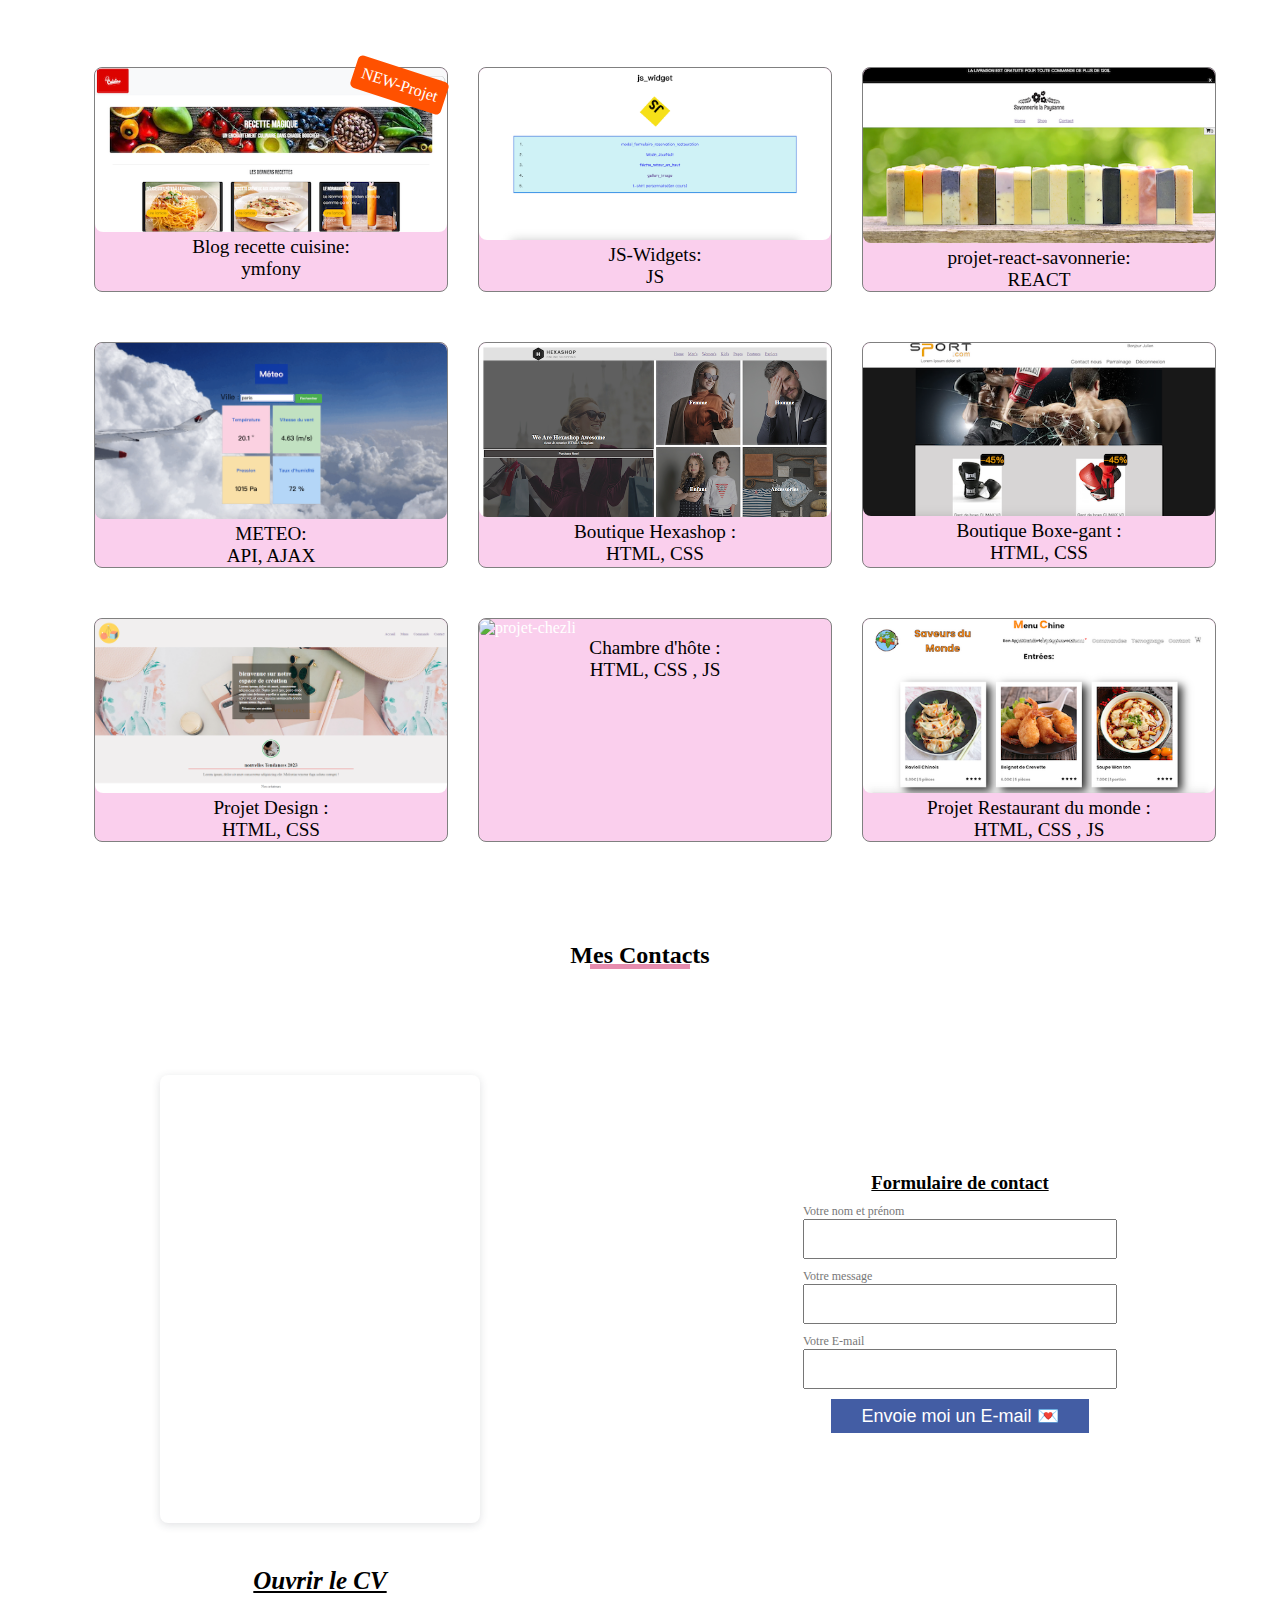
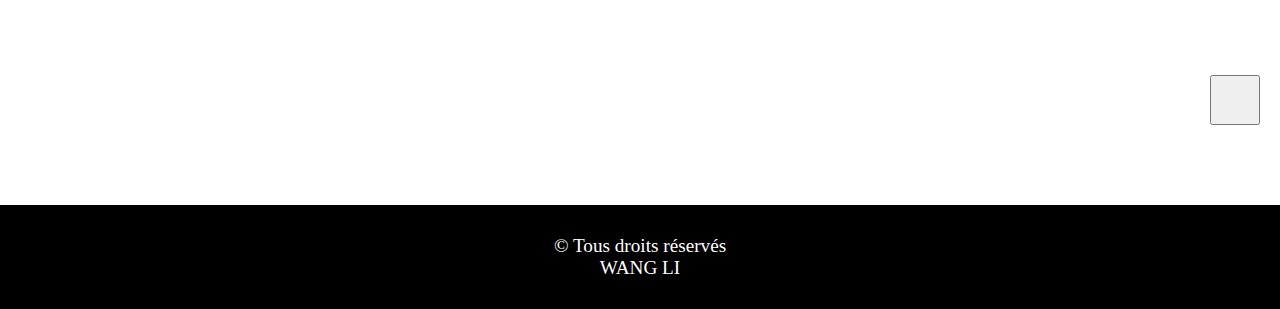
==== commit 66201702: "ajout de modif et le nouveau projet symfony" ====
--- a/index.html
+++ b/index.html
@@ -268,6 +268,19 @@
           <div class="card new-card">
             <a href="https://li8538.github.io/js_widget/" target="_blank"
               ><img
+                src="./img/blog-cuisine.png"
+                width="100%"
+                alt="blog-cuisine"
+            /></a>
+            <p>
+              Blog recette cuisine:<br />
+              ymfony
+            </p>
+          </div>
+
+          <div class="card">
+            <a href="https://li8538.github.io/js_widget/" target="_blank"
+              ><img
                 src="./img/js-widgets.png"
                 width="100%"
                 alt="projet-hexashop"
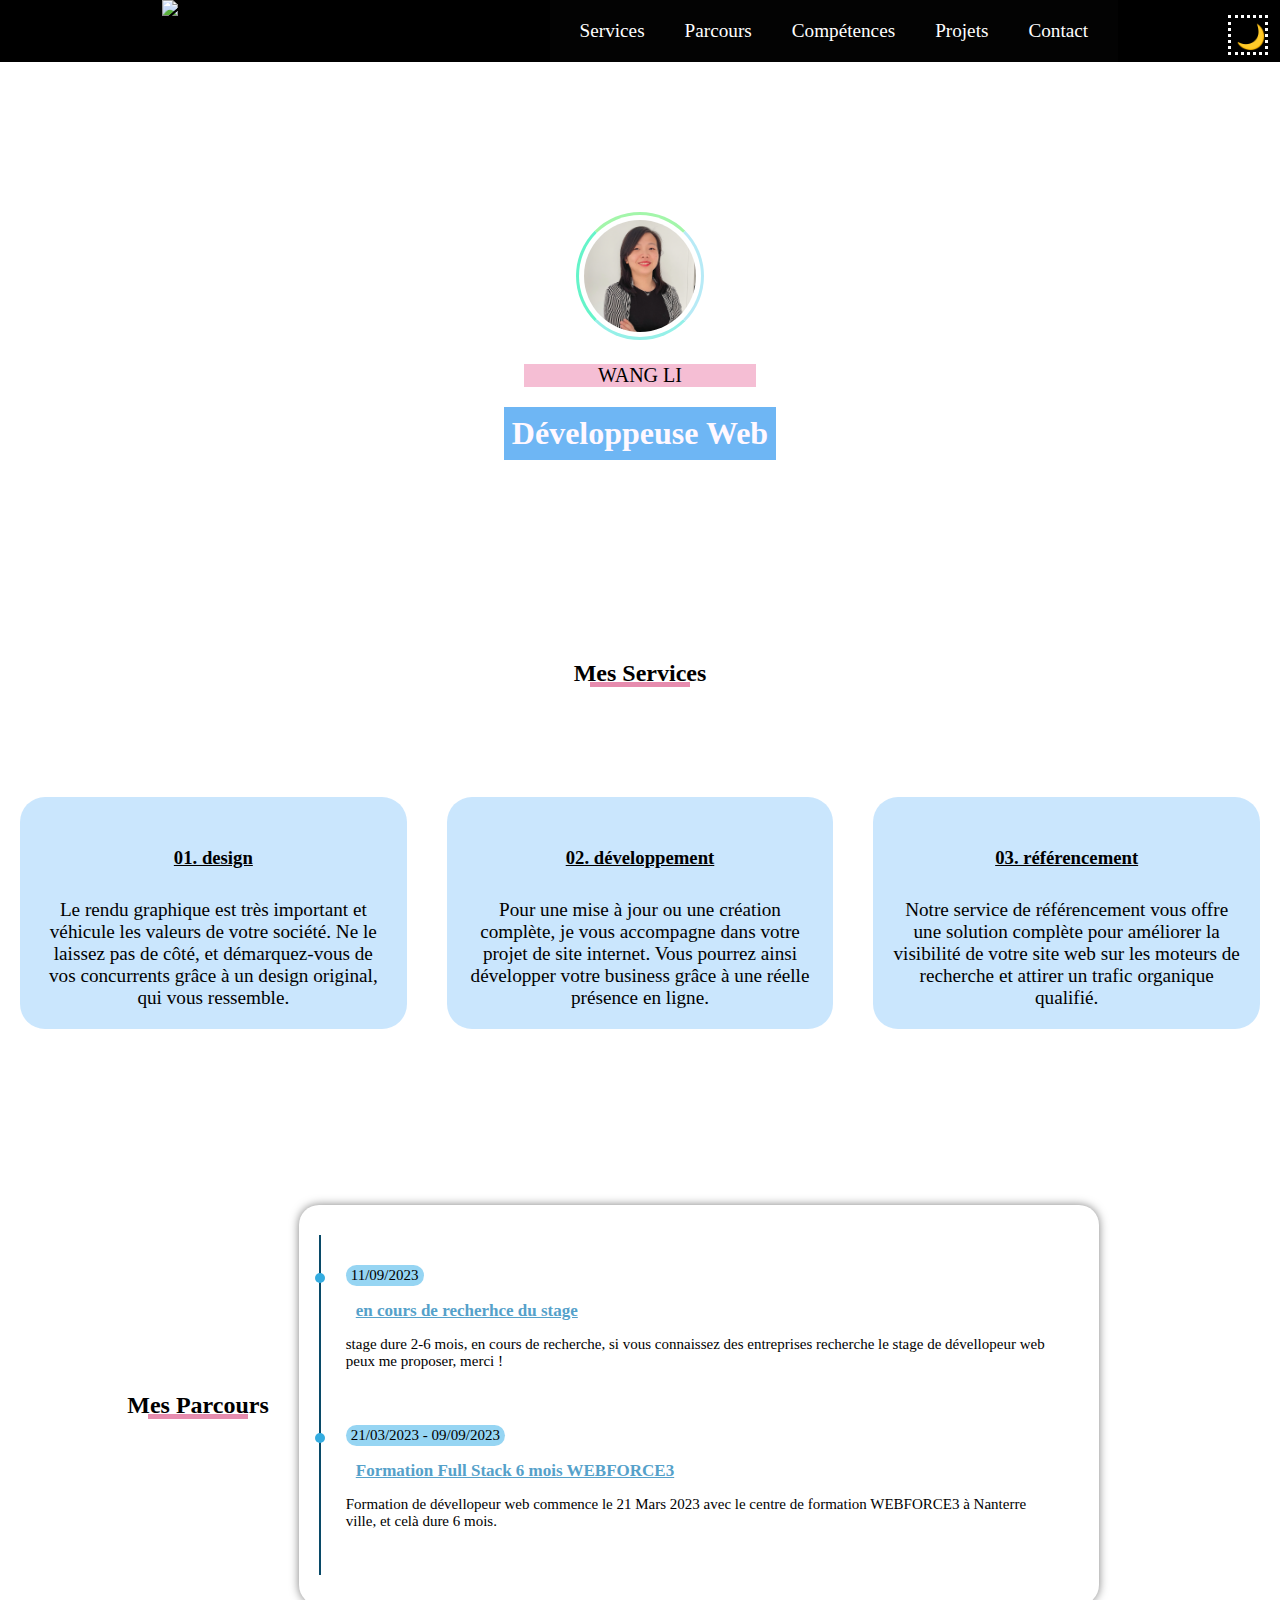
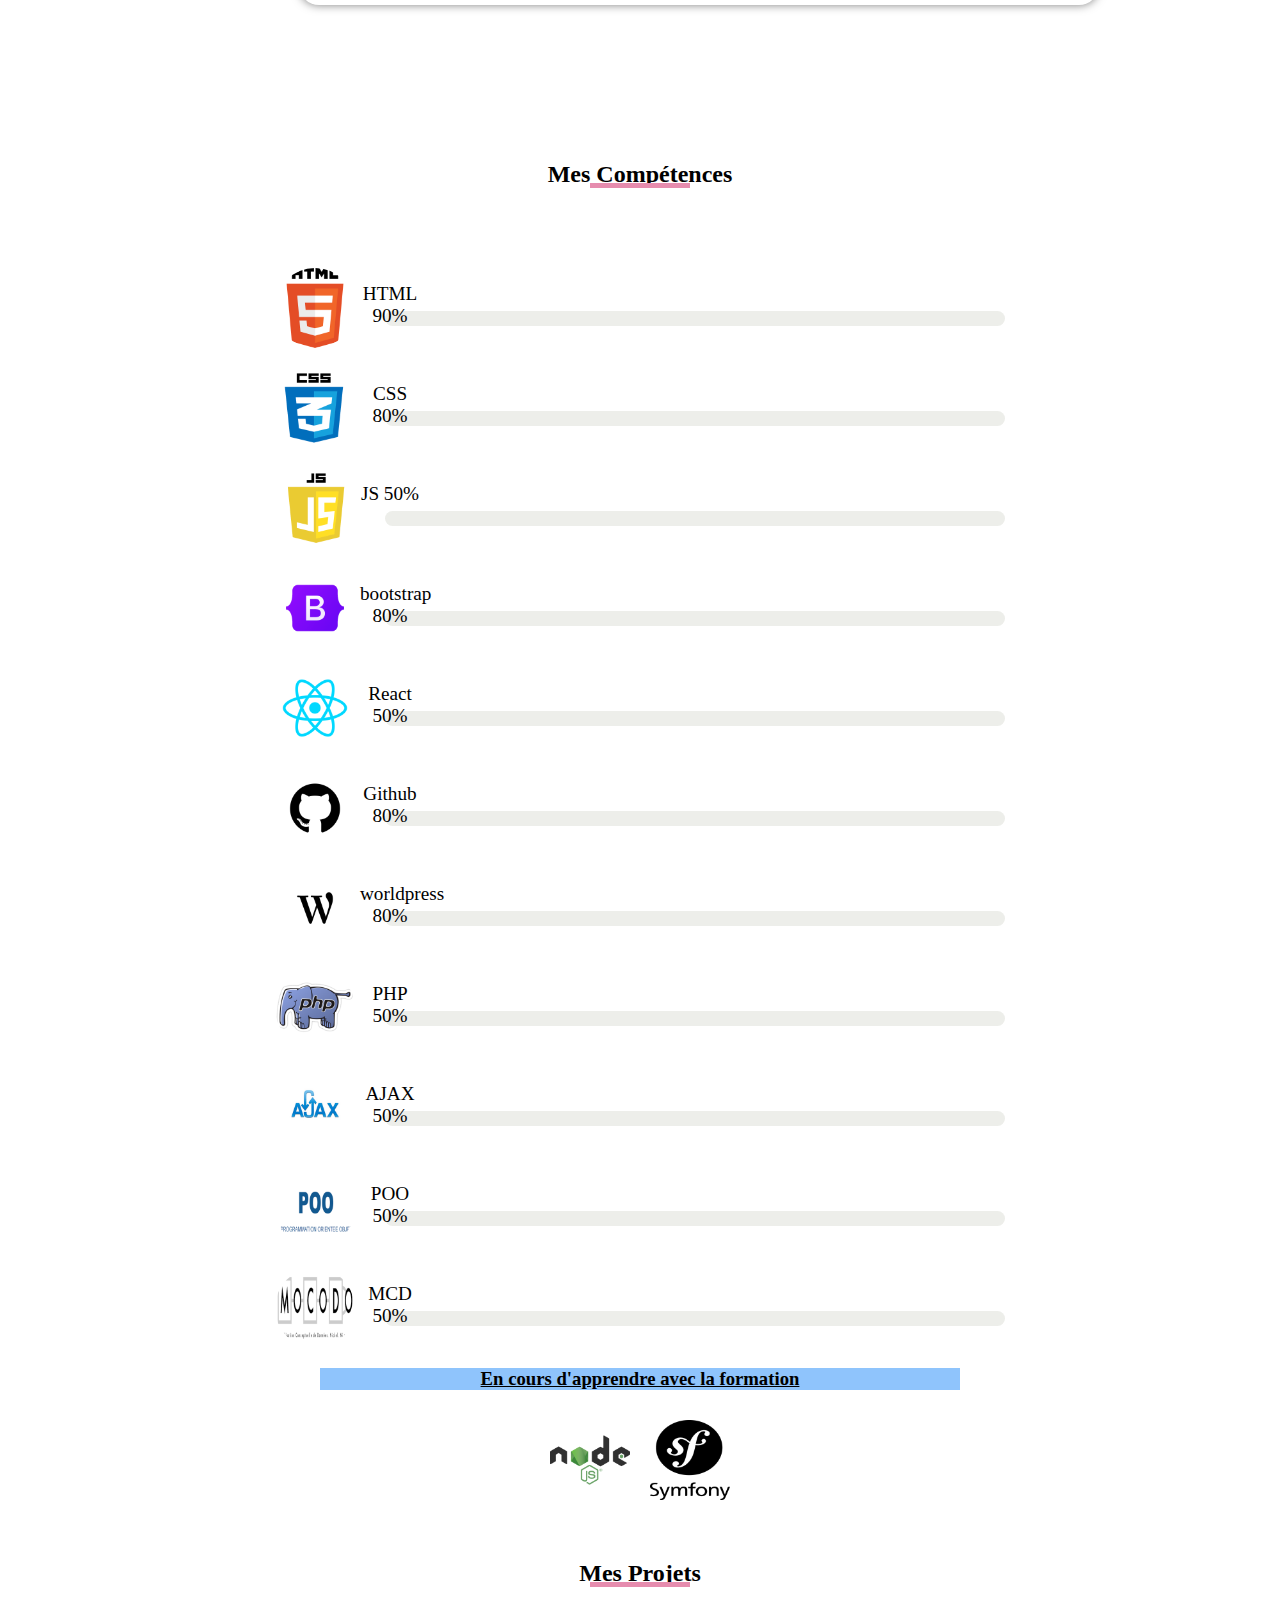
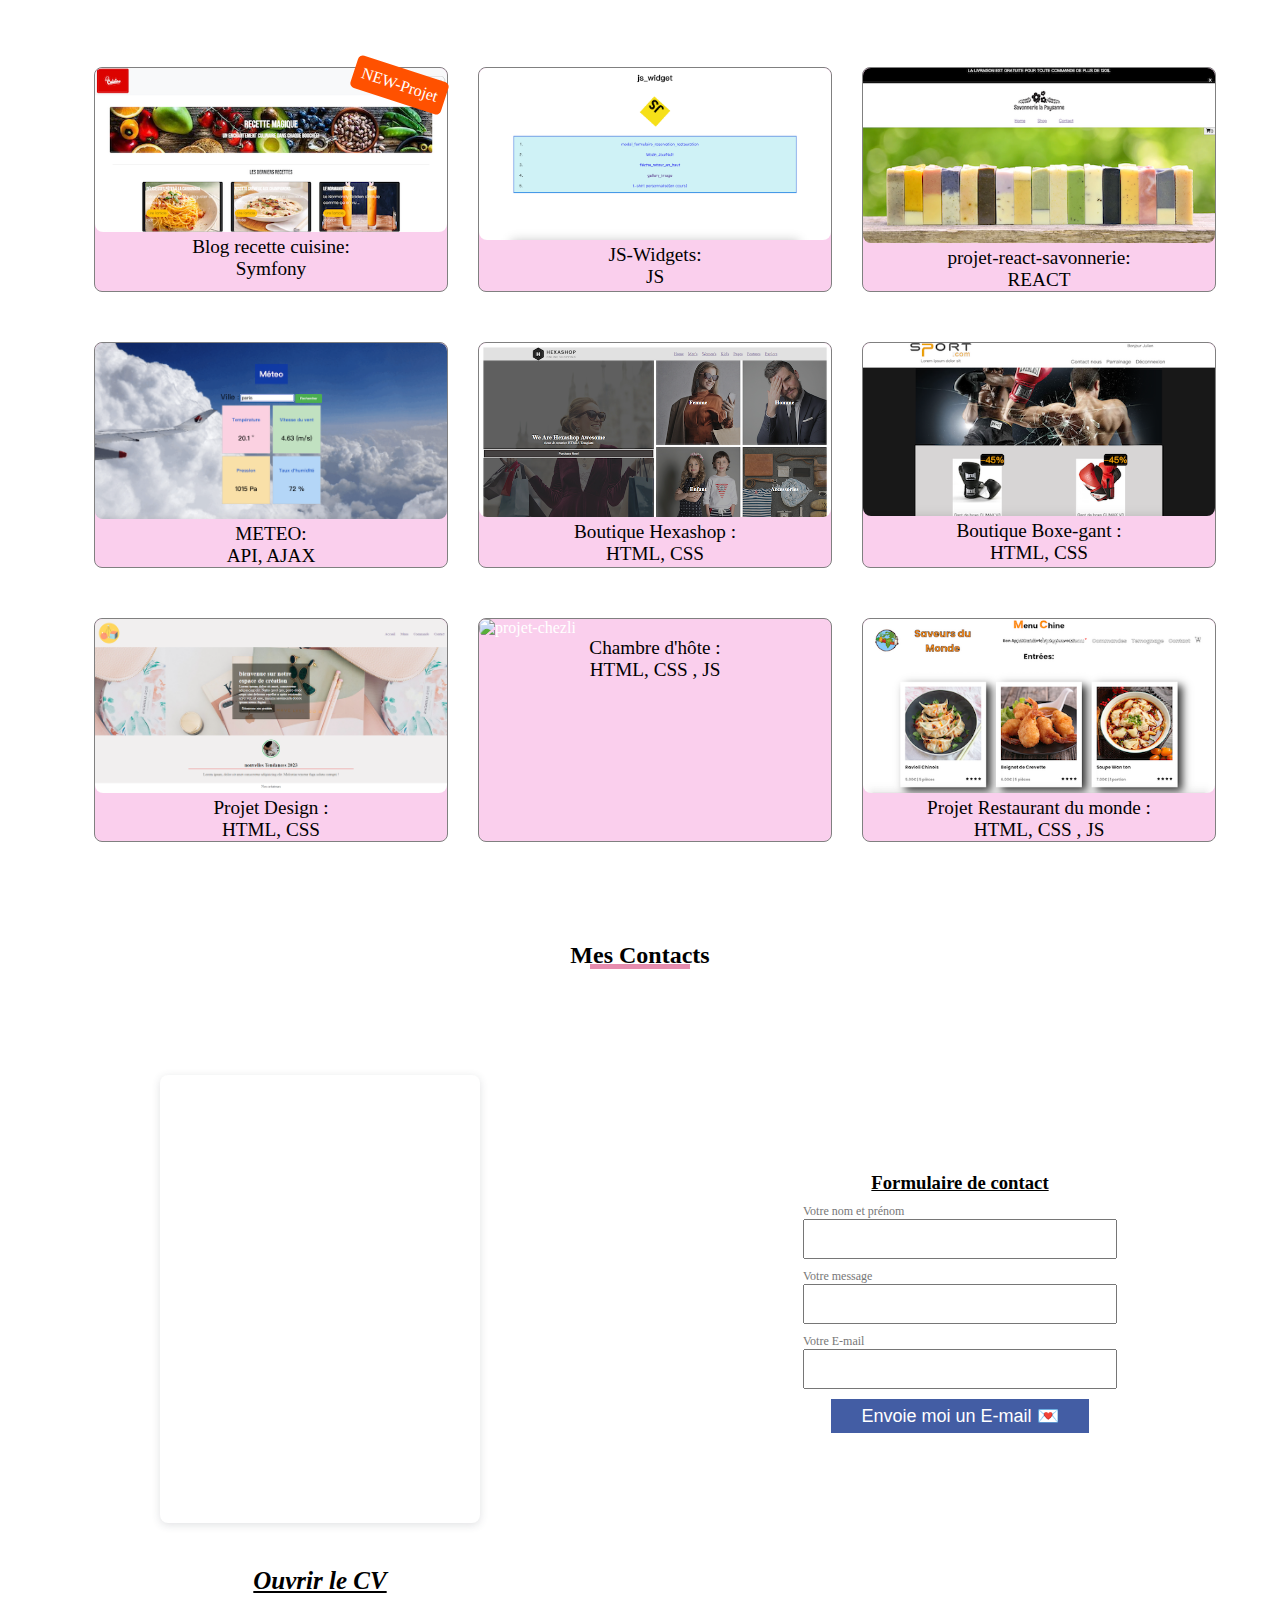
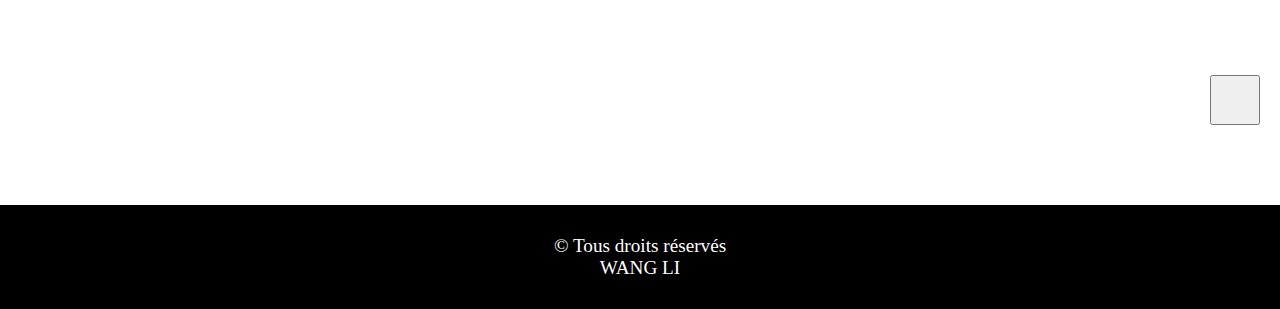
==== commit 07a42afd: "ajout de modif" ====
--- a/index.html
+++ b/index.html
@@ -274,7 +274,7 @@
             /></a>
             <p>
               Blog recette cuisine:<br />
-              ymfony
+              Symfony
             </p>
           </div>
 
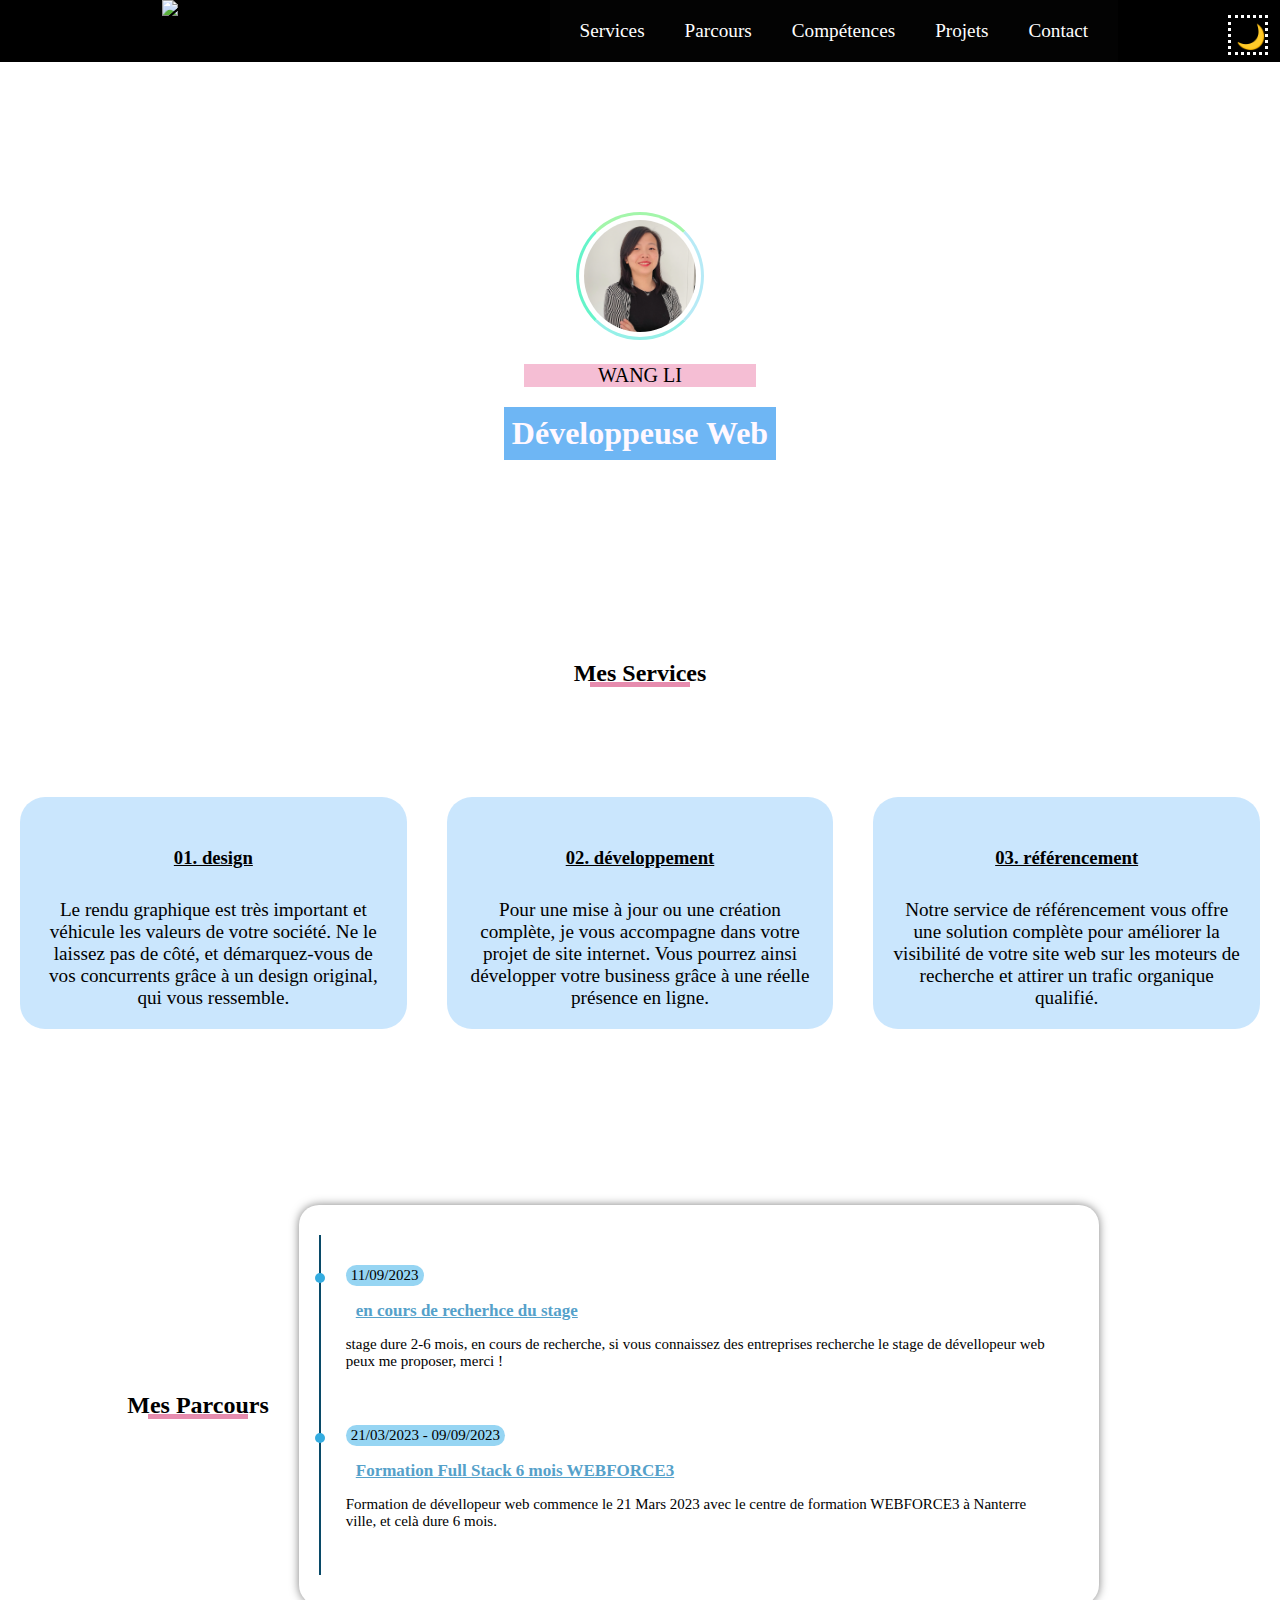
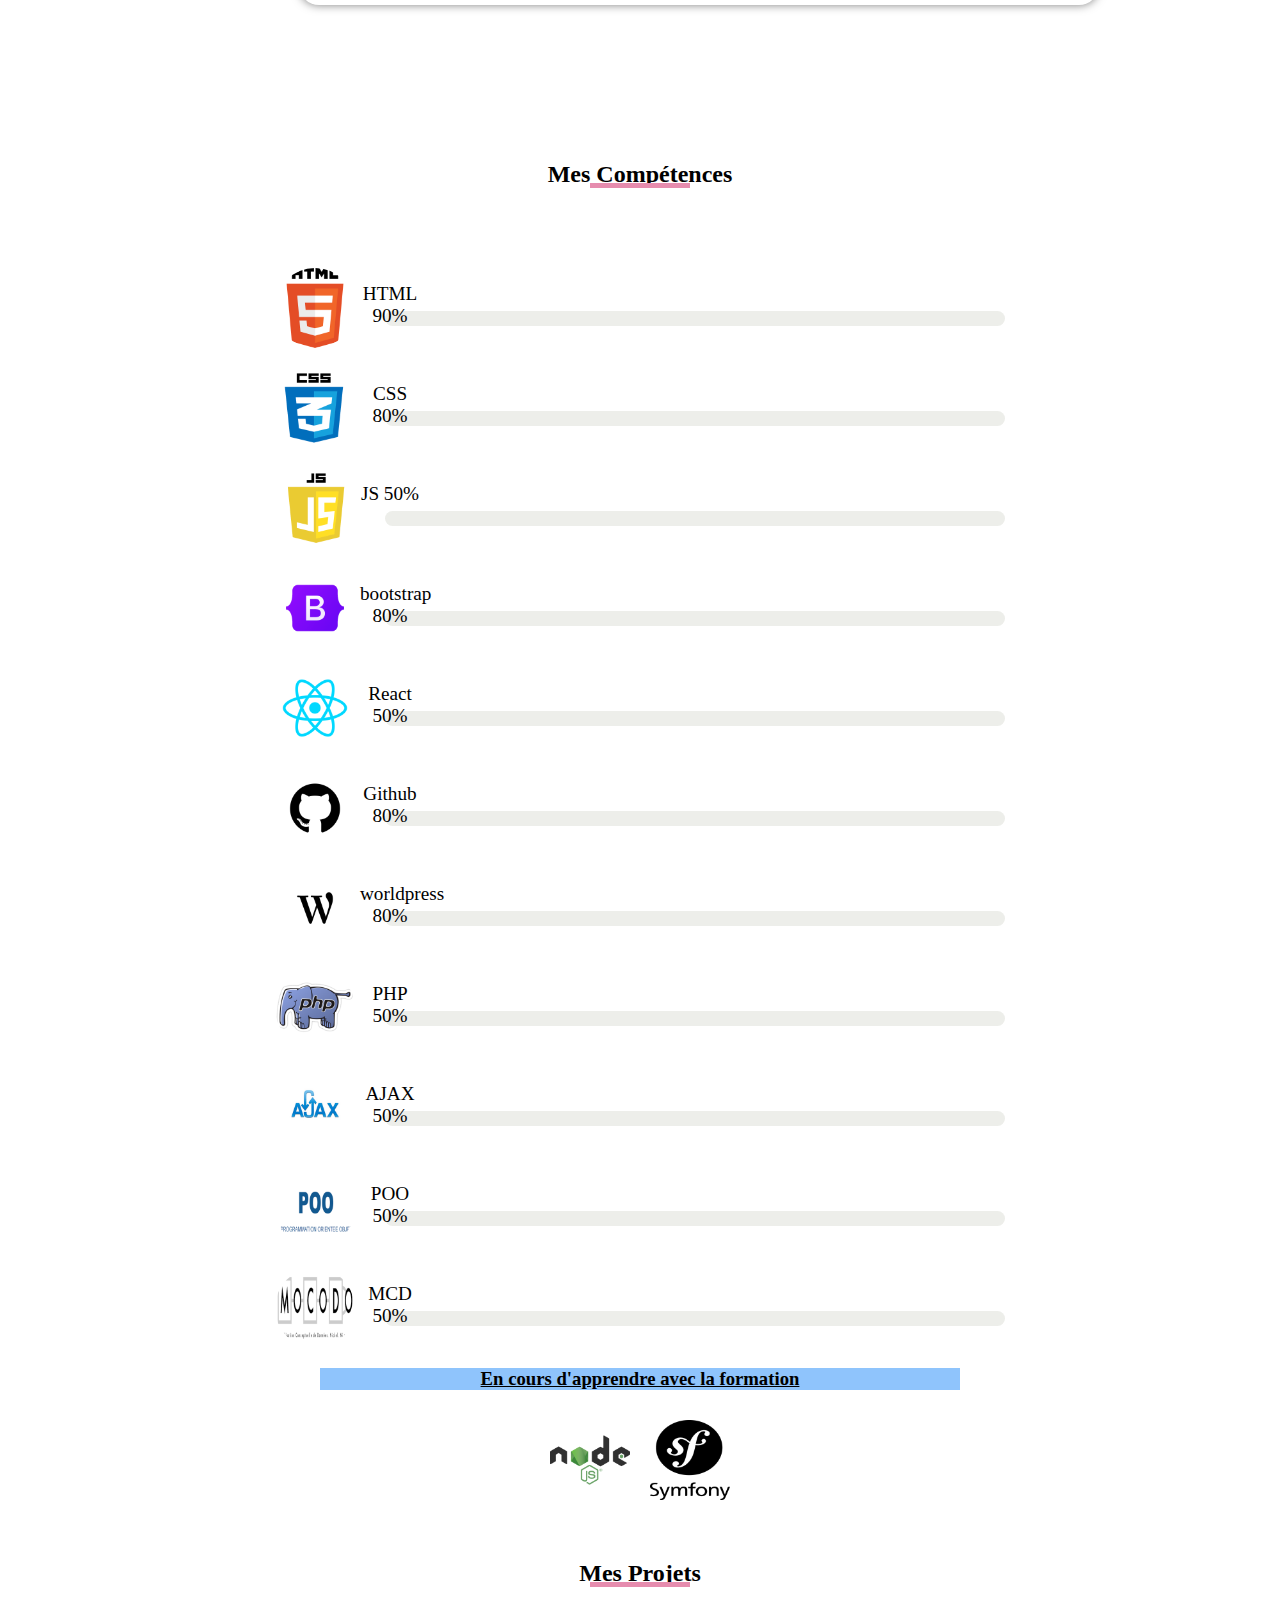
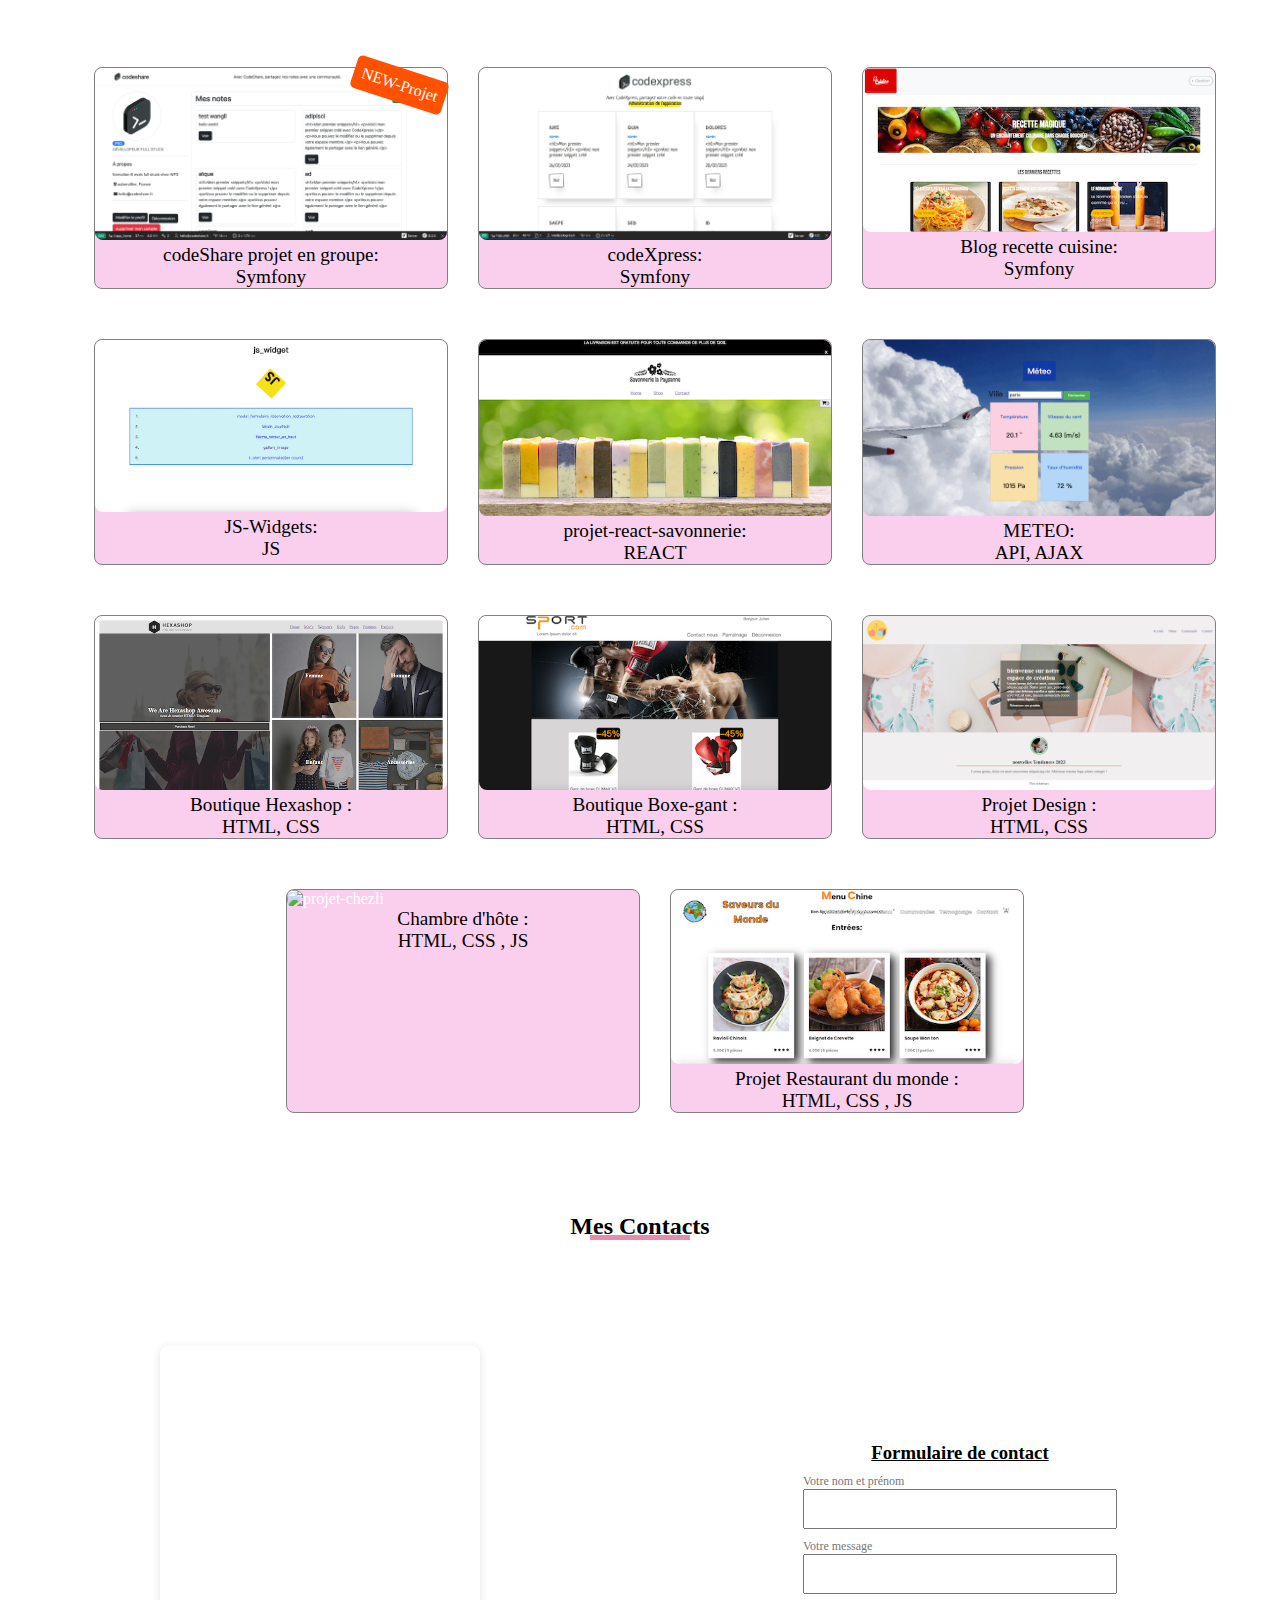
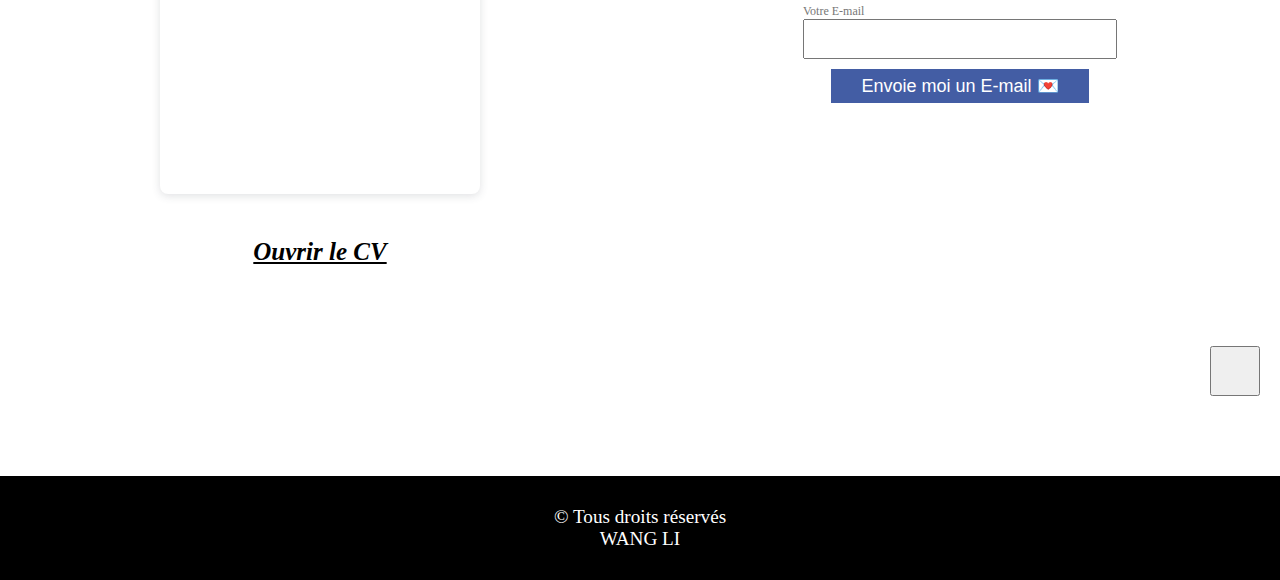
==== commit a8c53f7b: "🎉 ajout de nouveau projets de finition" ====
--- a/index.html
+++ b/index.html
@@ -266,7 +266,33 @@
         <div class="projet-flex">
 
           <div class="card new-card">
-            <a href="https://li8538.github.io/js_widget/" target="_blank"
+            <a href="https://github.com/LI8538/codeShare" target="_blank"
+              ><img
+                src="./img/codeShare.png"
+                width="100%"
+                alt="codeShare"
+            /></a>
+            <p>
+              codeShare projet en groupe:<br />
+              Symfony
+            </p>
+          </div>
+
+          <div class="card">
+            <a href="https://github.com/LI8538/codexpress" target="_blank"
+              ><img
+                src="./img/CodeXpress.png"
+                width="100%"
+                alt="codeXpress"
+            /></a>
+            <p>
+              codeXpress:<br />
+              Symfony
+            </p>
+          </div>
+
+          <div class="card">
+            <a href="https://github.com/LI8538/blog-recette-cuisine" target="_blank"
               ><img
                 src="./img/blog-cuisine.png"
                 width="100%"
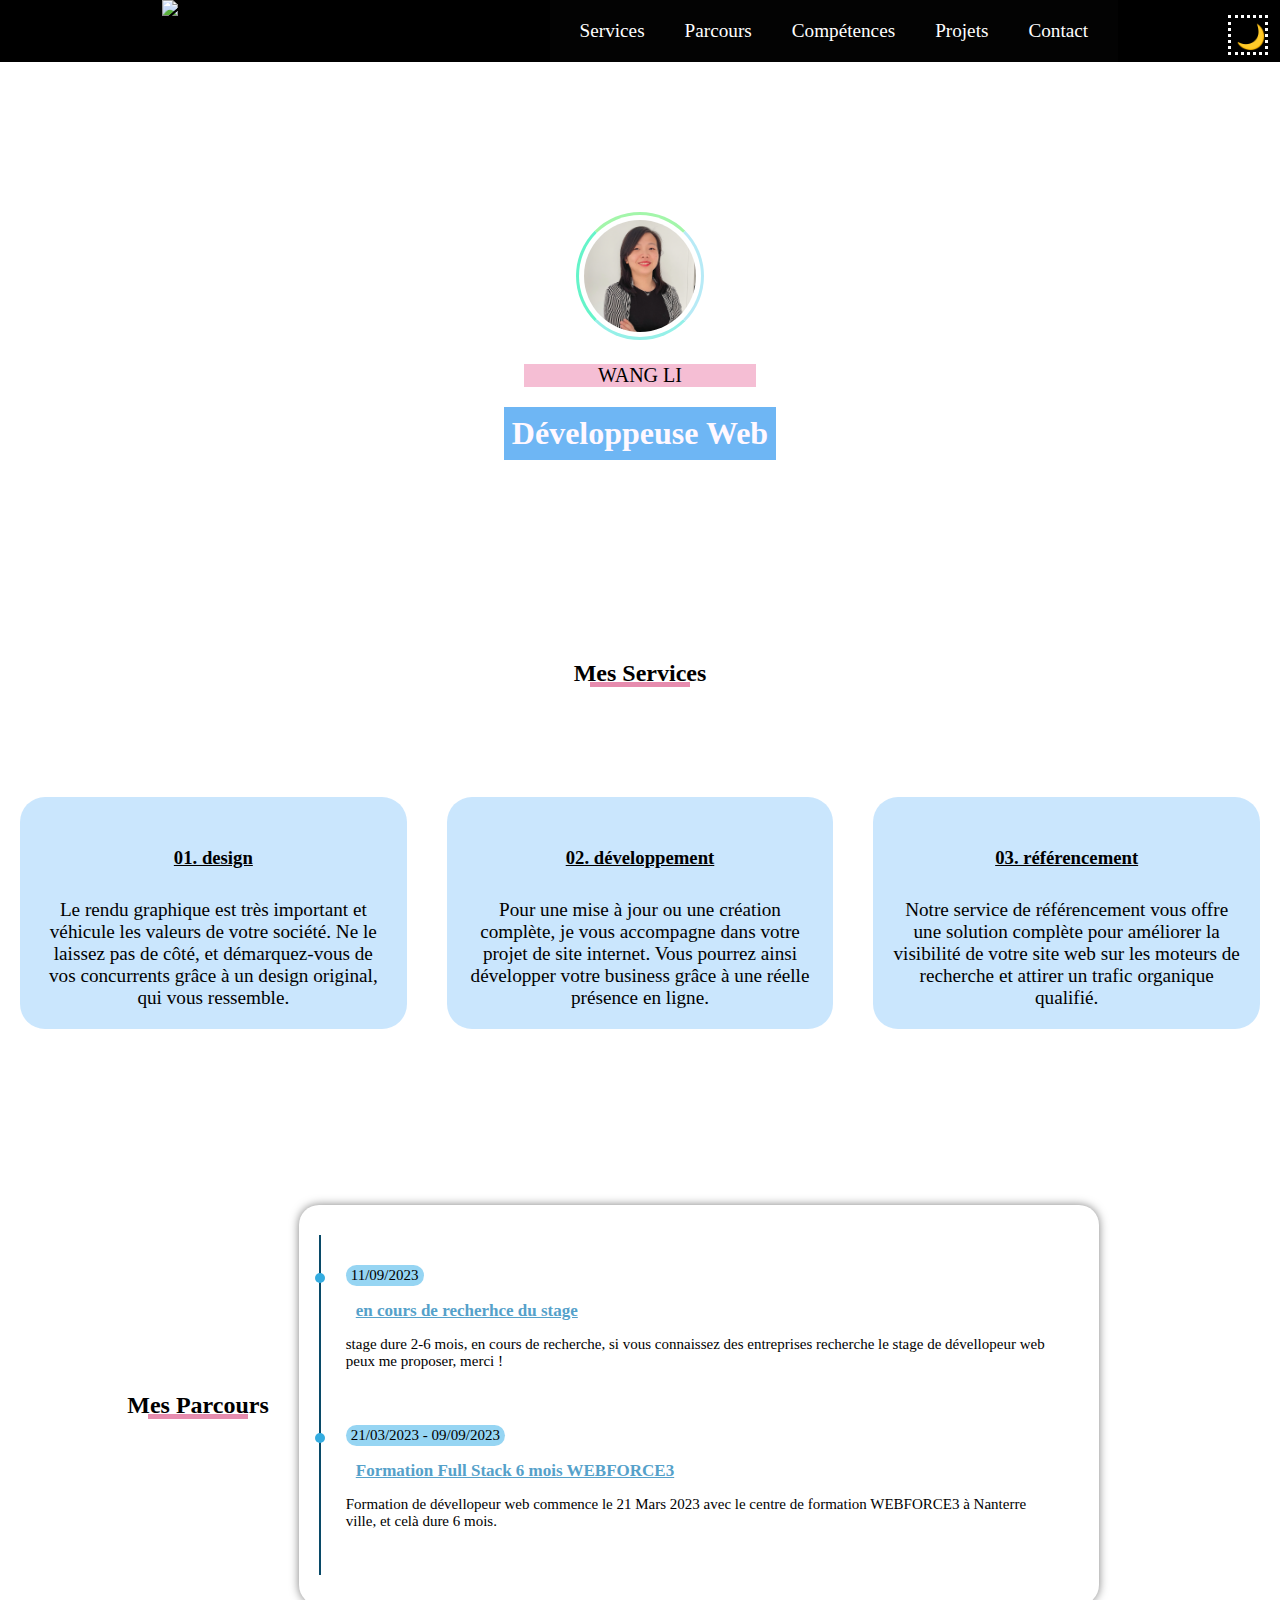
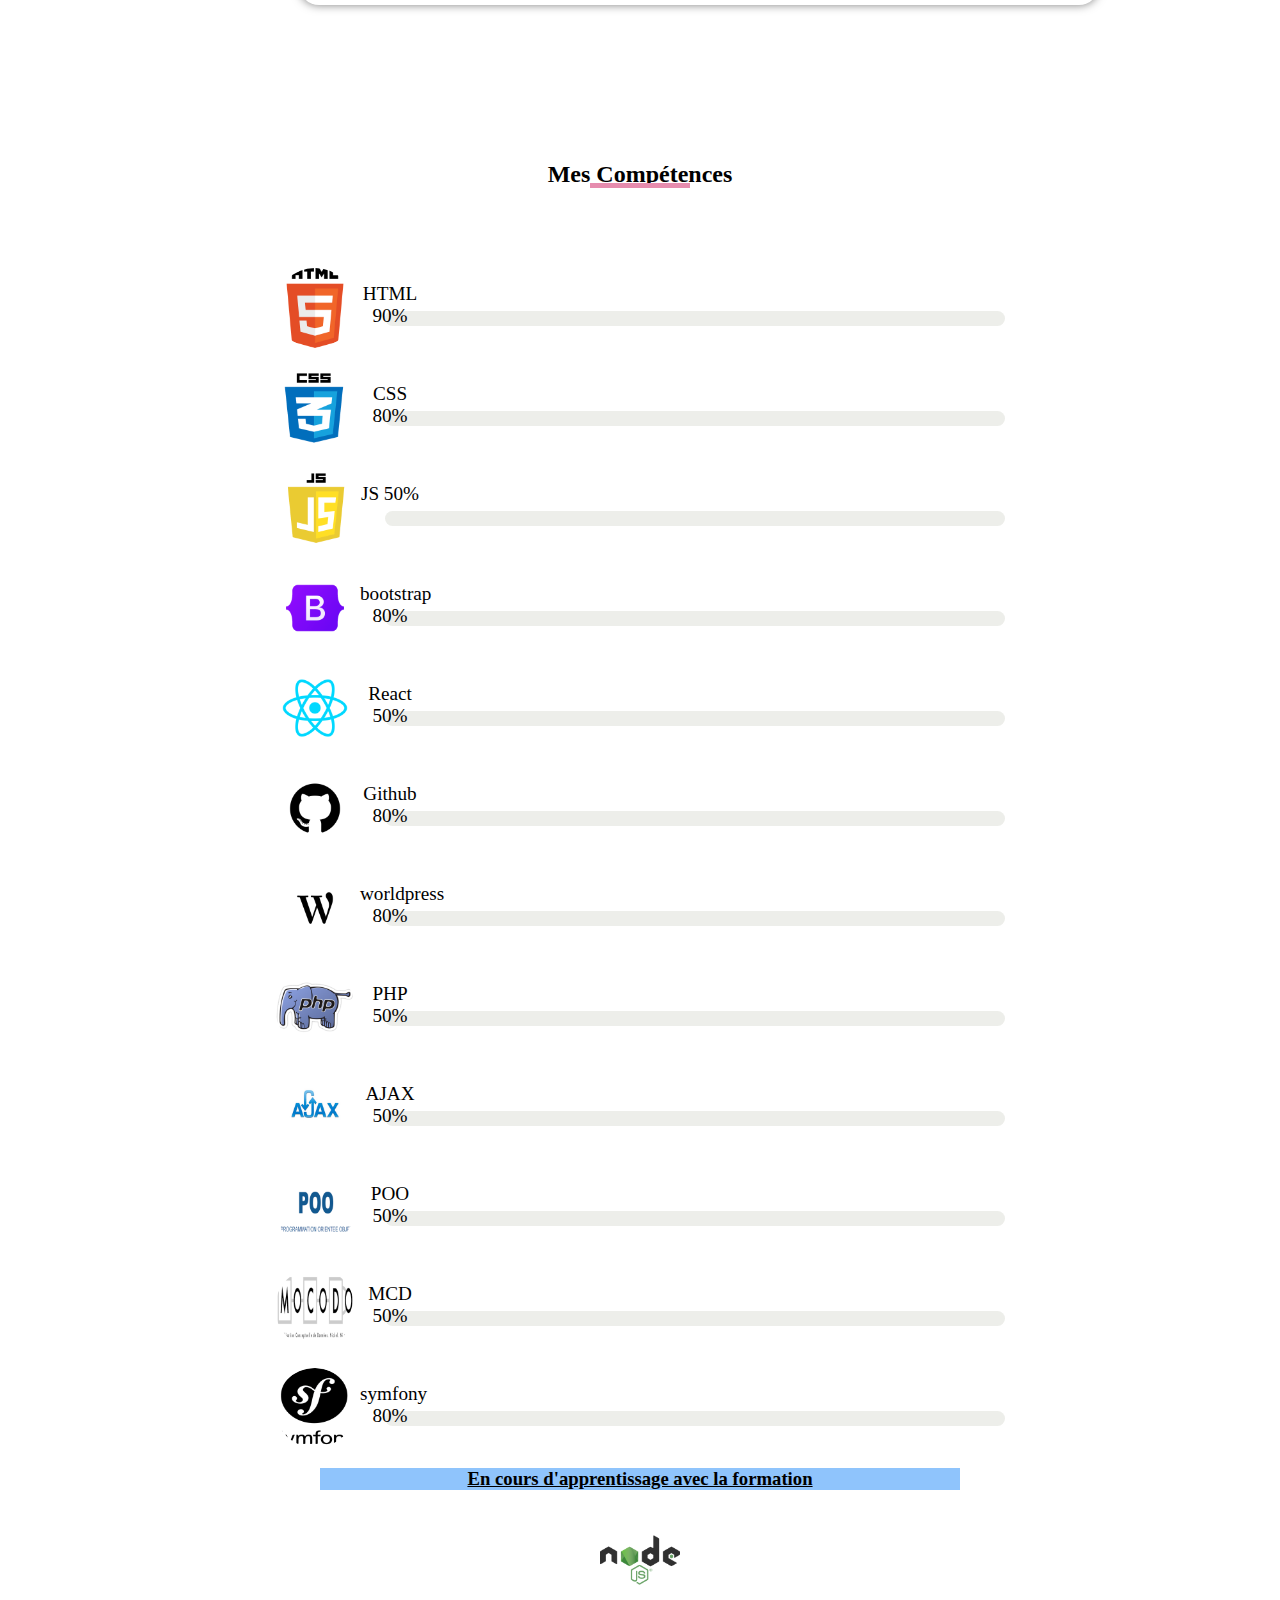
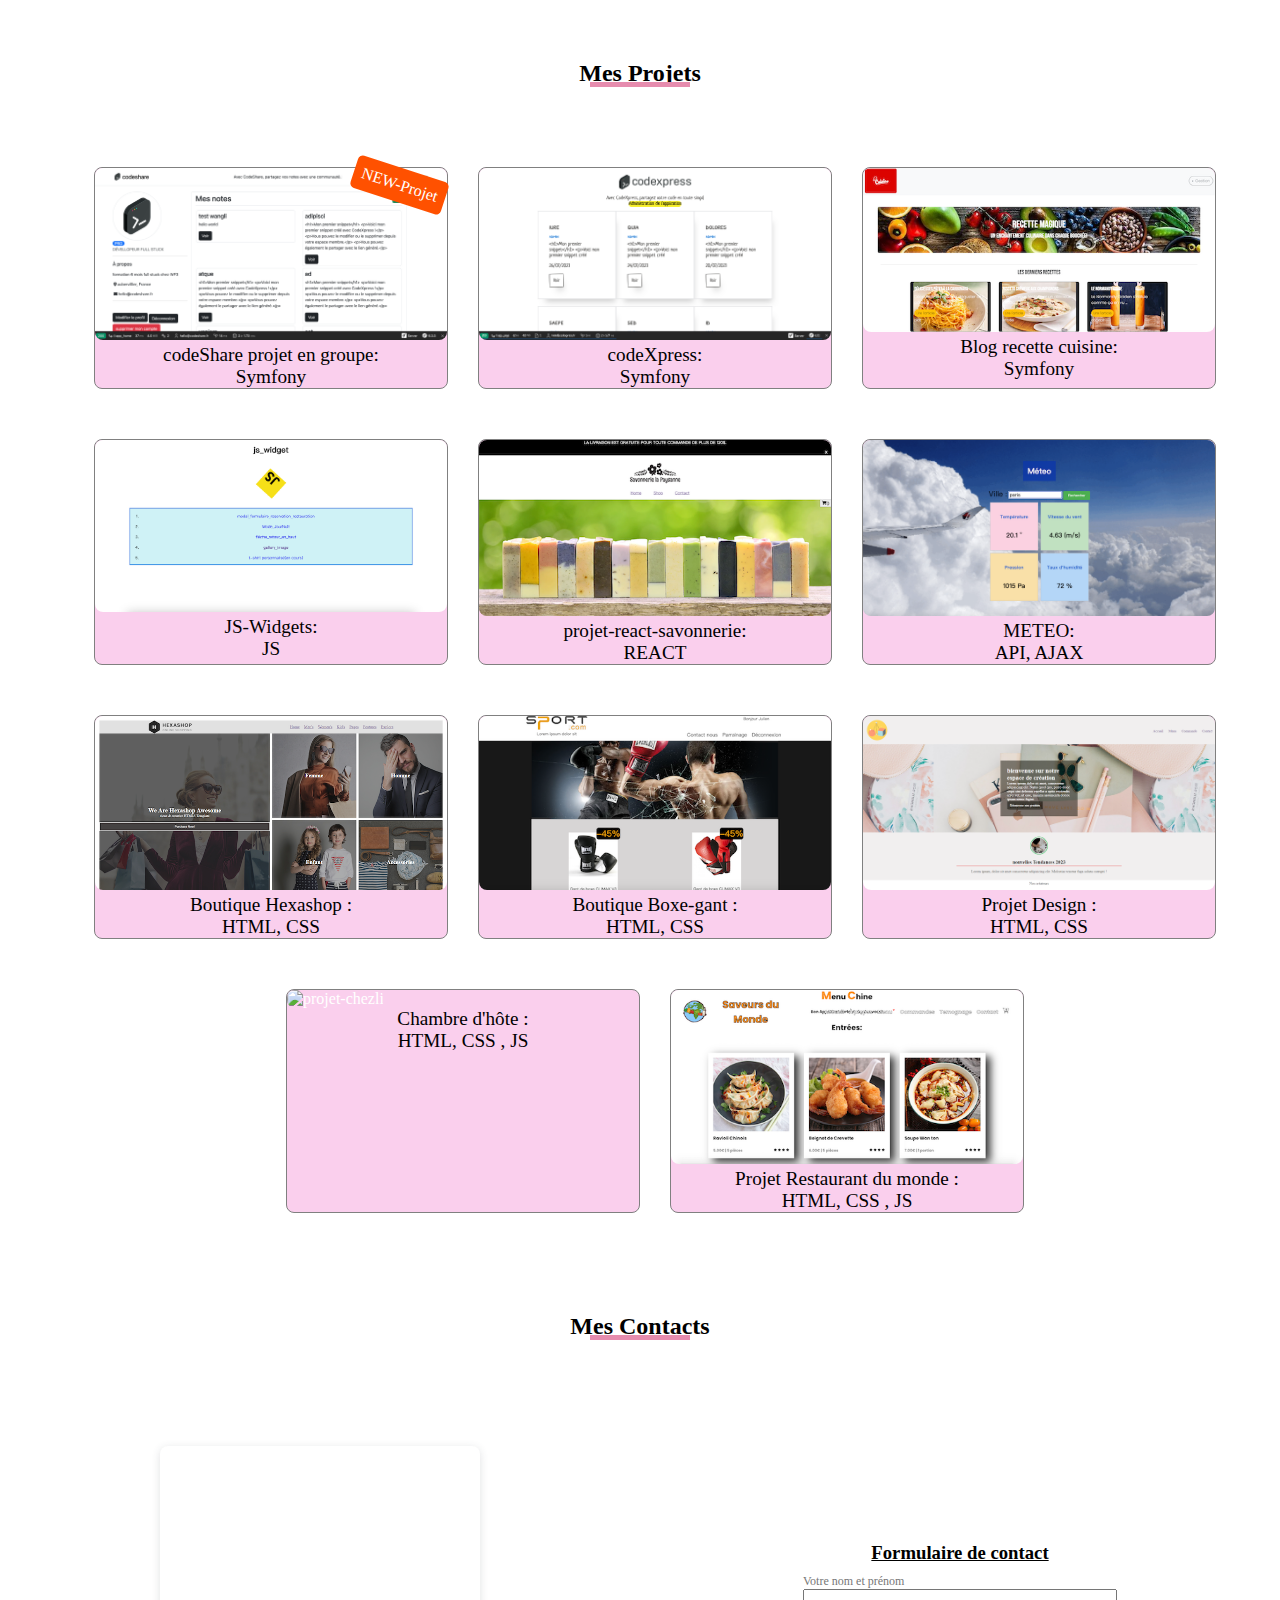
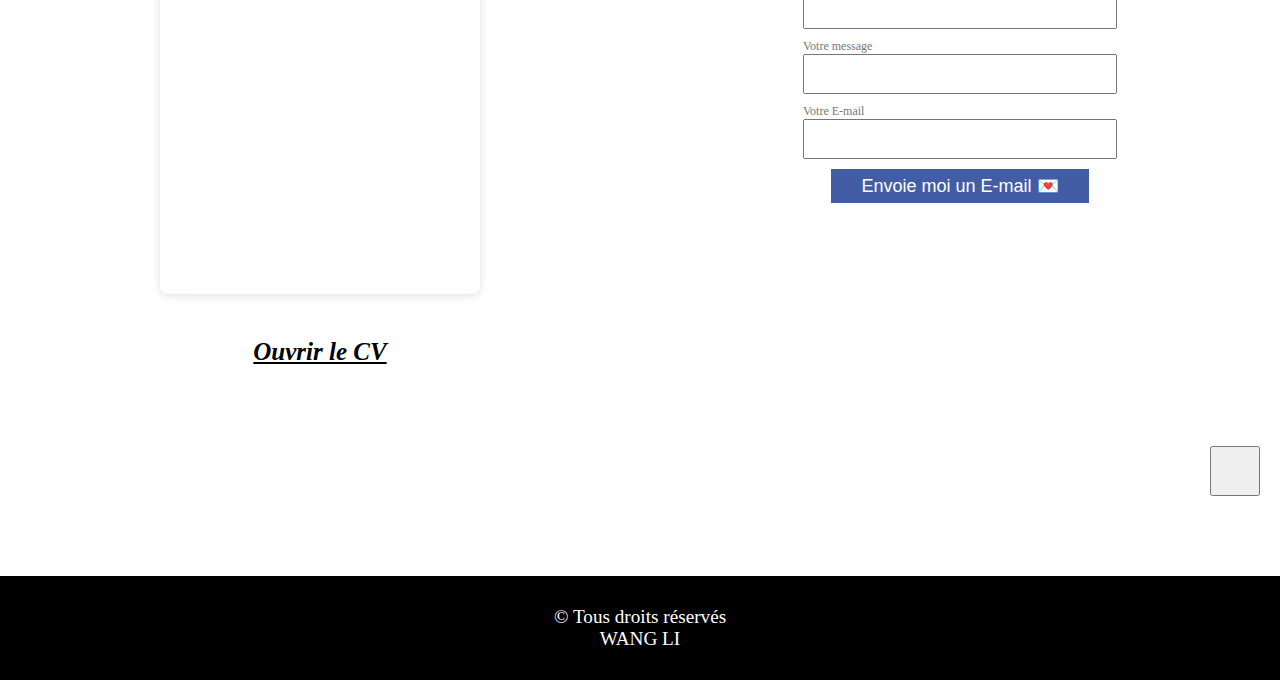
==== commit 0d874270: "✅ update mes compétences en symfony" ====
--- a/index.html
+++ b/index.html
@@ -247,14 +247,23 @@
           </div>
         </section>
 
-
-
-
-        <h3>En cours d'apprendre avec la formation</h3>
+        <!-- MCD -->
+        <section class="compSec">
+          <img src="./img/symfony.png" width="80px" alt="MCD" />
+          <div class="progress">
+            <div class="progress-value progress-value-css">
+              <p>symfony 80%</p>
+            </div>
+          </div>
+        </section>
+
+
+
+
+        <h3>En cours d'apprentissage avec la formation</h3>
         <section class="apprentissageLogo">
           
           <img src="./img/nodeJs.png" width="80px" alt="nodeJs" />
-          <img src="./img/symfony.png" width="80px" alt="symfony" />
         </section>
       </article>
 
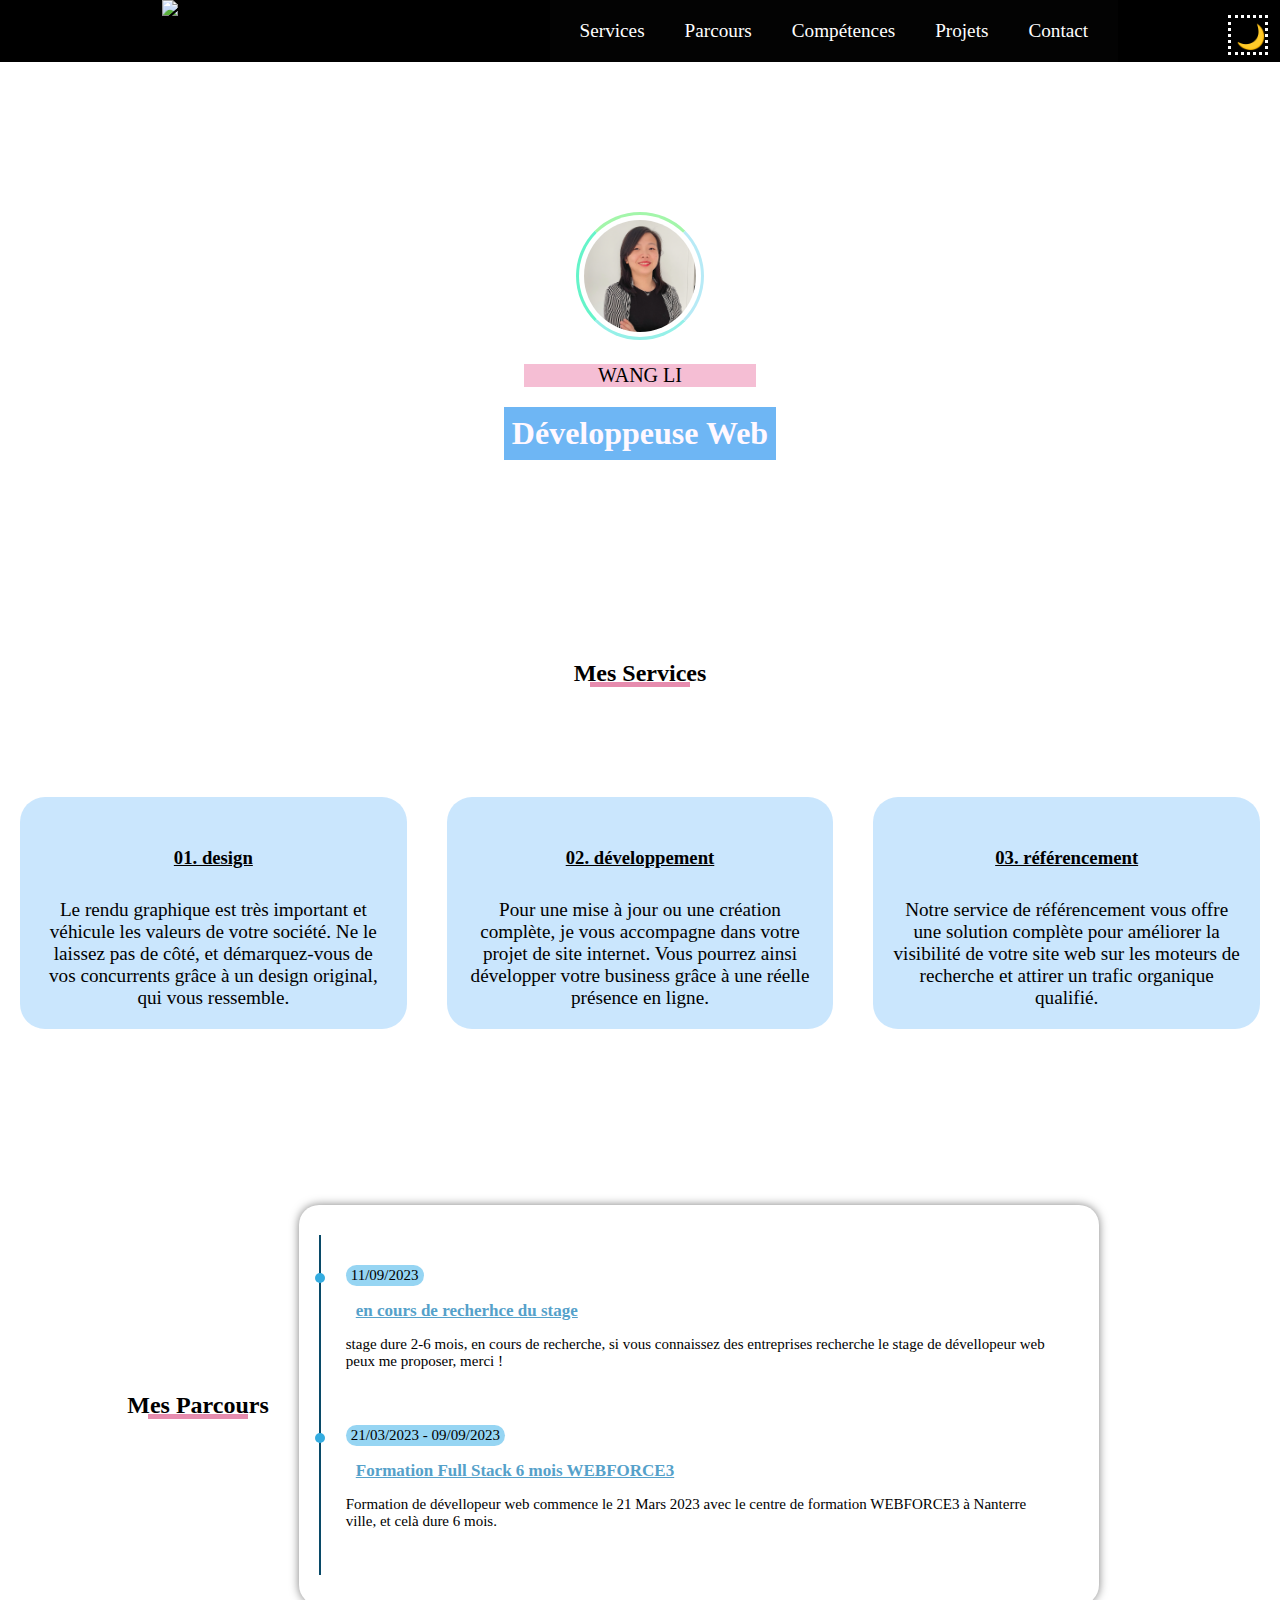
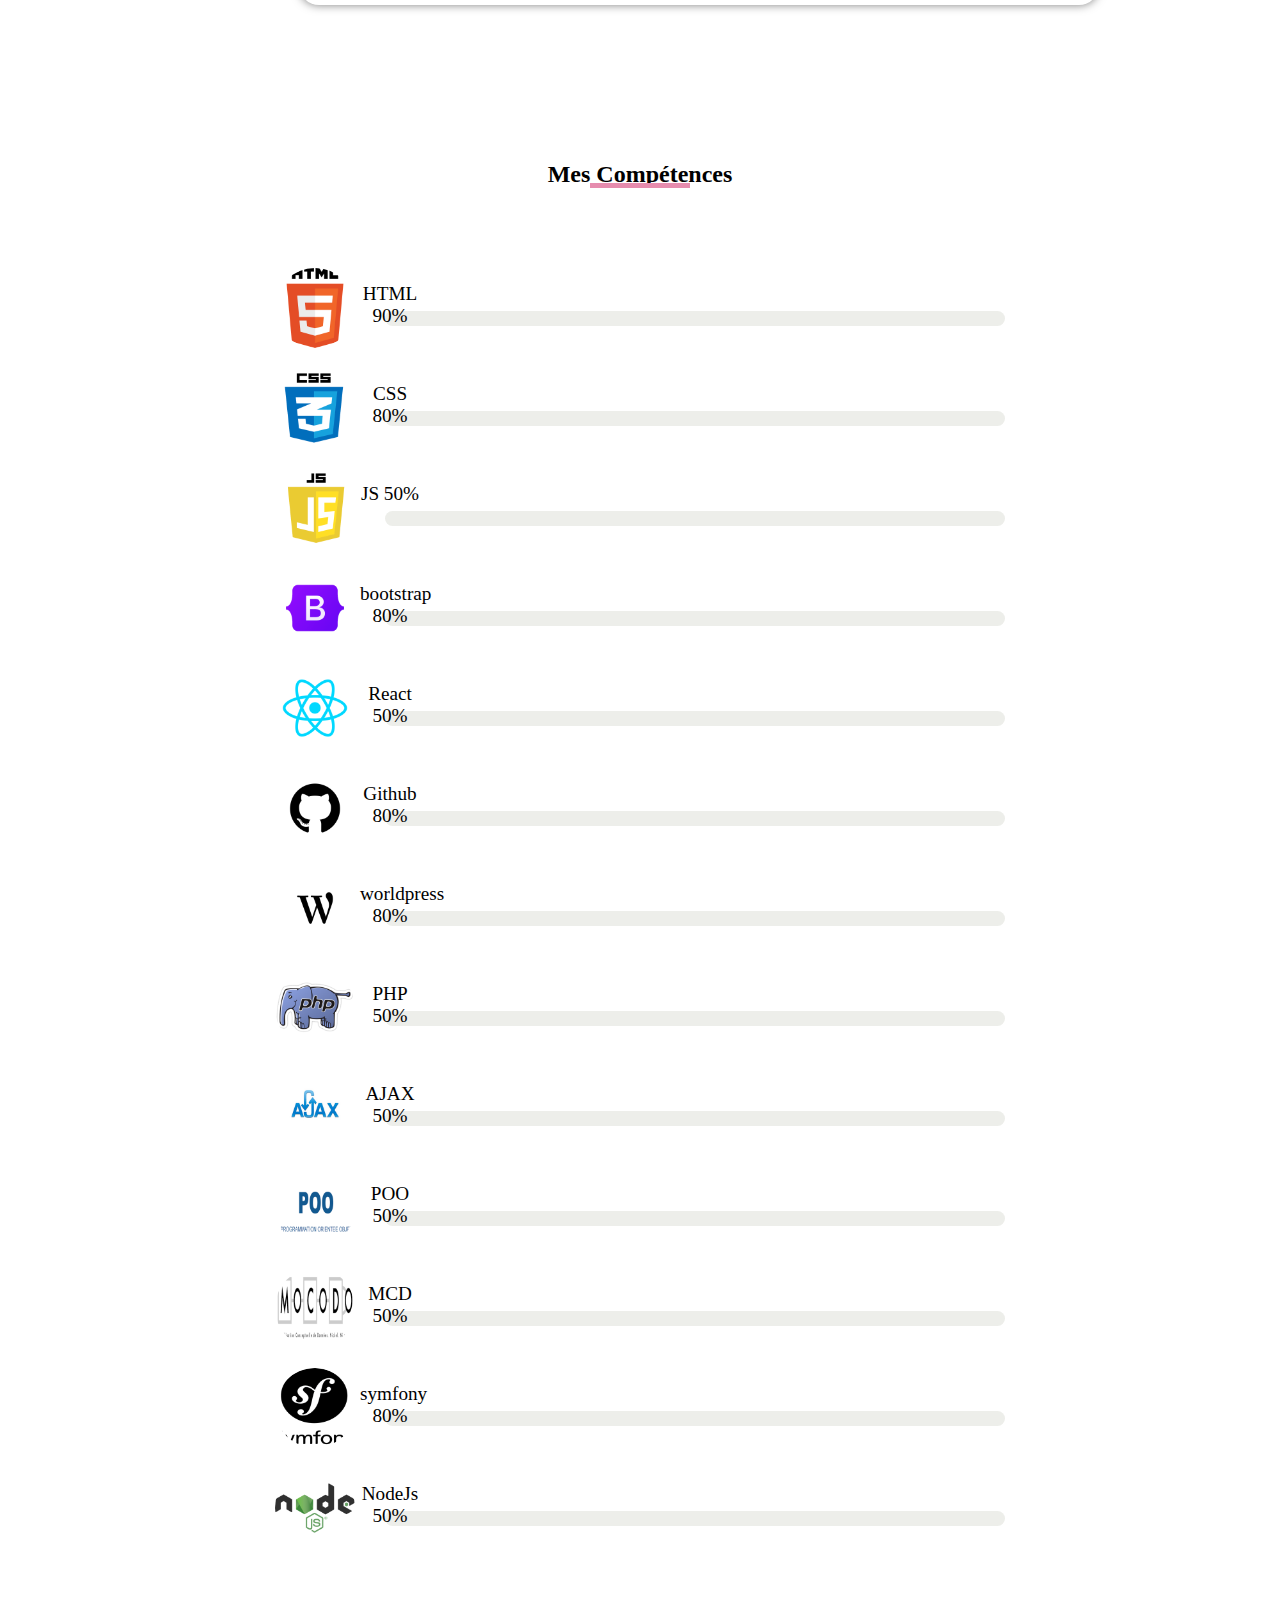
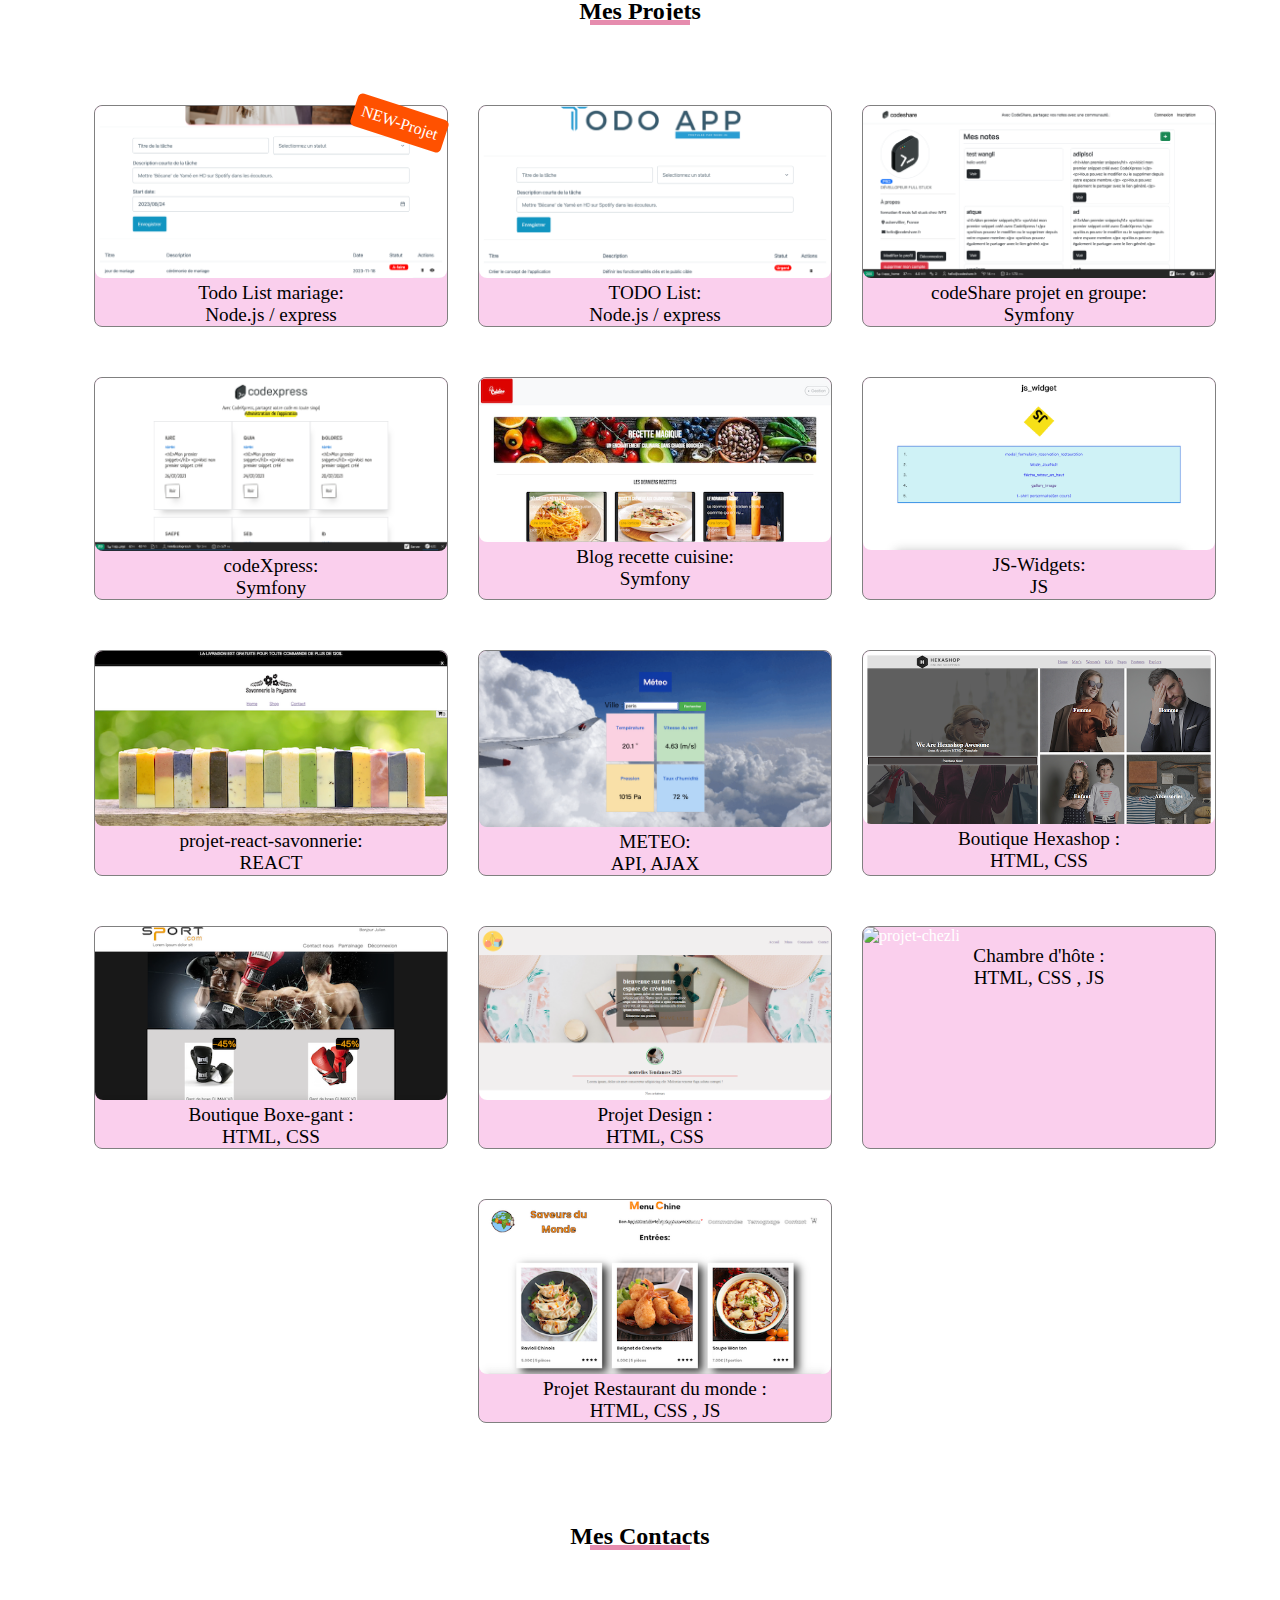
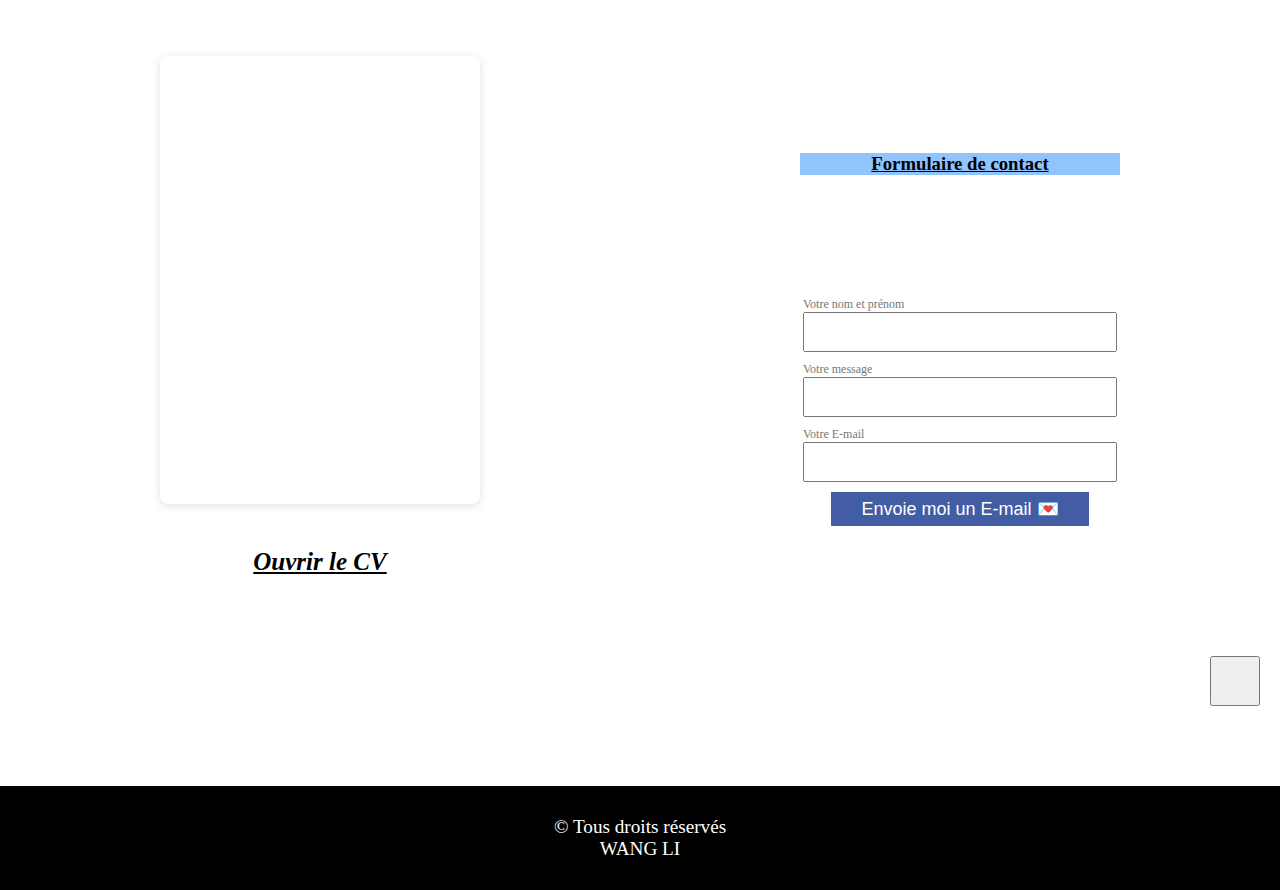
==== commit ab7e04c7: "✅  ajout de projet" ====
--- a/index.html
+++ b/index.html
@@ -257,15 +257,22 @@
           </div>
         </section>
 
-
-
-
-        <h3>En cours d'apprentissage avec la formation</h3>
+         <!-- MCD -->
+         <section class="compSec">
+          <img src="./img/nodeJs.png" width="80px" alt="nodeJs" />
+          <div class="progress">
+            <div class="progress-value progress-value-js">
+              <p>NodeJs 50%</p>
+            </div>
+          </div>
+        </section>
+
+        <!-- <h3>En cours d'apprentissage avec la formation</h3>
         <section class="apprentissageLogo">
           
           <img src="./img/nodeJs.png" width="80px" alt="nodeJs" />
         </section>
-      </article>
+      </article> -->
 
       <!-- mes projets -->
 
@@ -275,6 +282,33 @@
         <div class="projet-flex">
 
           <div class="card new-card">
+            <a href="https://github.com/LI8538/TODO-mariage" target="_blank"
+              ><img
+                src="./img/Todo-mariage.png"
+                width="100%"
+                alt="Nodejs"
+            /></a>
+            <p>
+              Todo List mariage:<br />
+              Node.js / express
+            </p>
+          </div>
+
+
+          <div class="card">
+            <a href="https://github.com/LI8538/TODO-APP" target="_blank"
+              ><img
+                src="./img/todoList-nodejs.png"
+                width="100%"
+                alt="NodeJs"
+            /></a>
+            <p>
+              TODO List:<br />
+              Node.js / express
+            </p>
+          </div>
+
+          <div class="card">
             <a href="https://github.com/LI8538/codeShare" target="_blank"
               ><img
                 src="./img/codeShare.png"
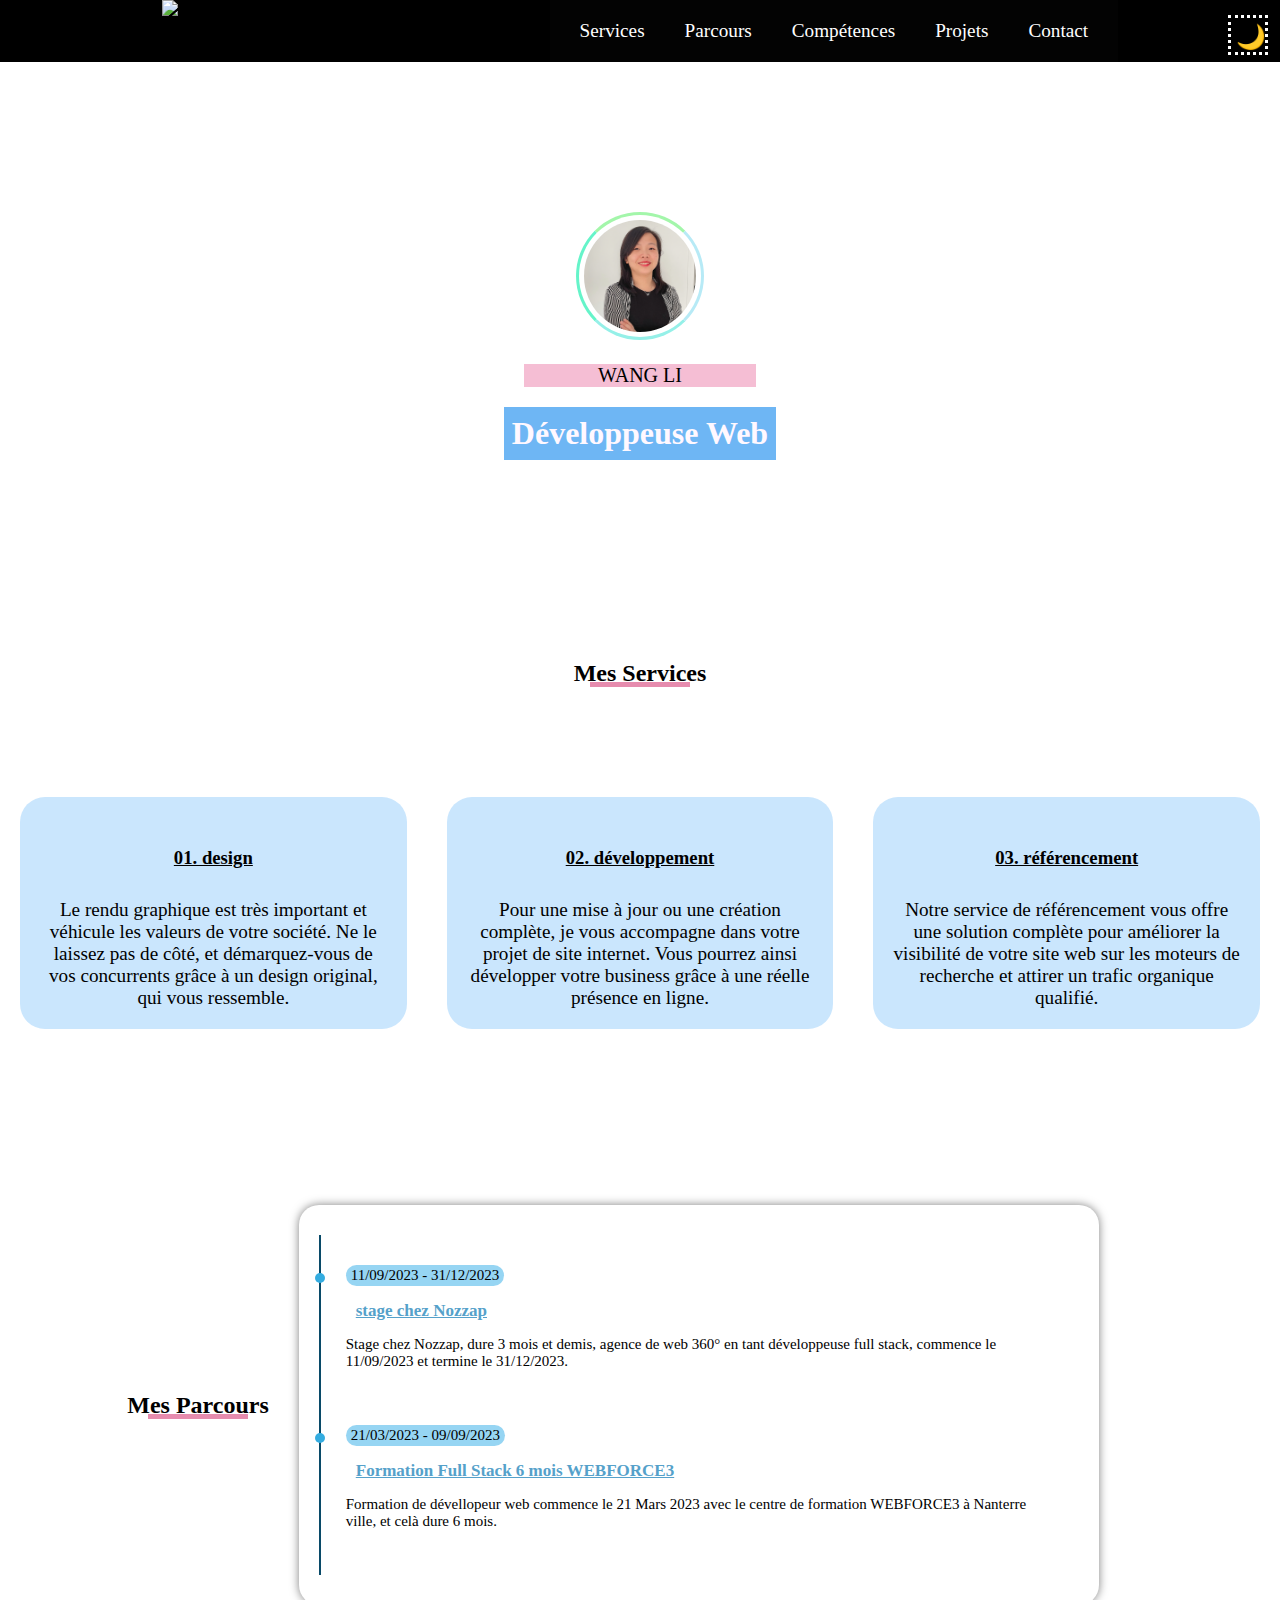
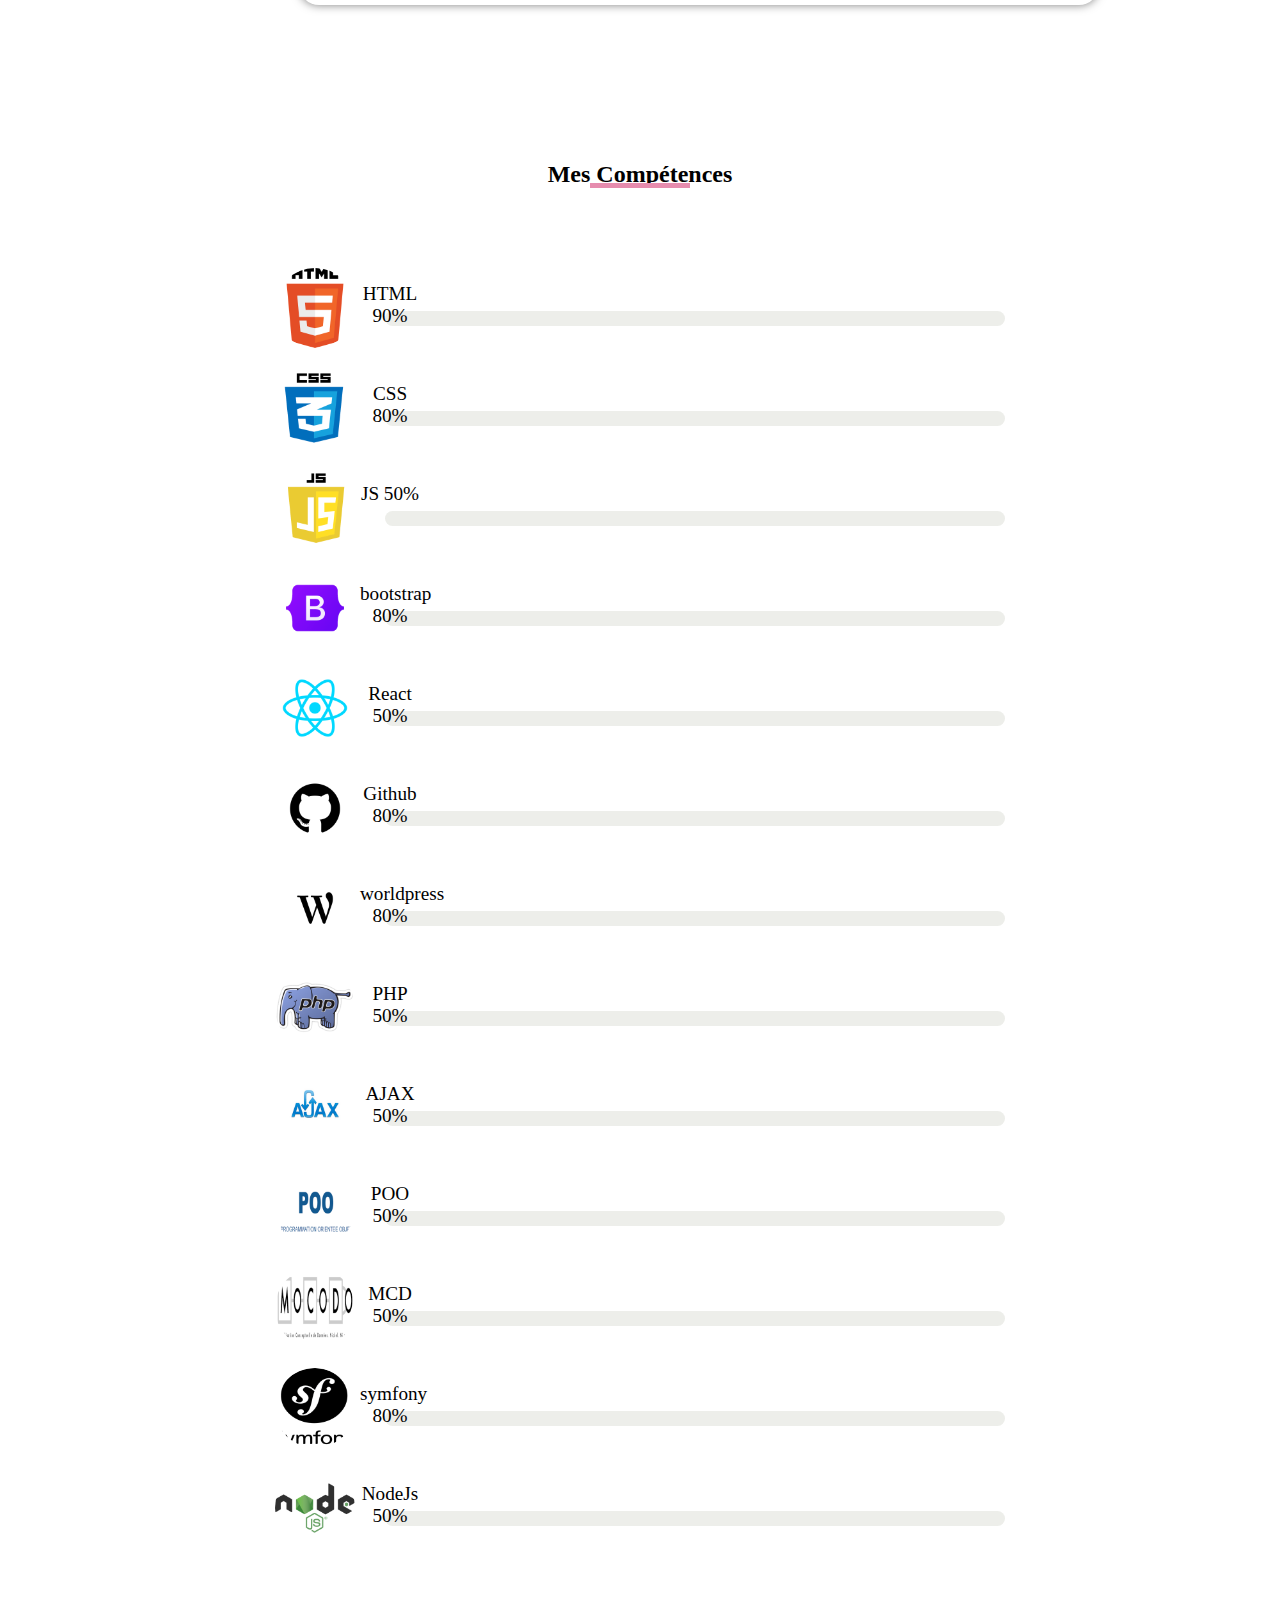
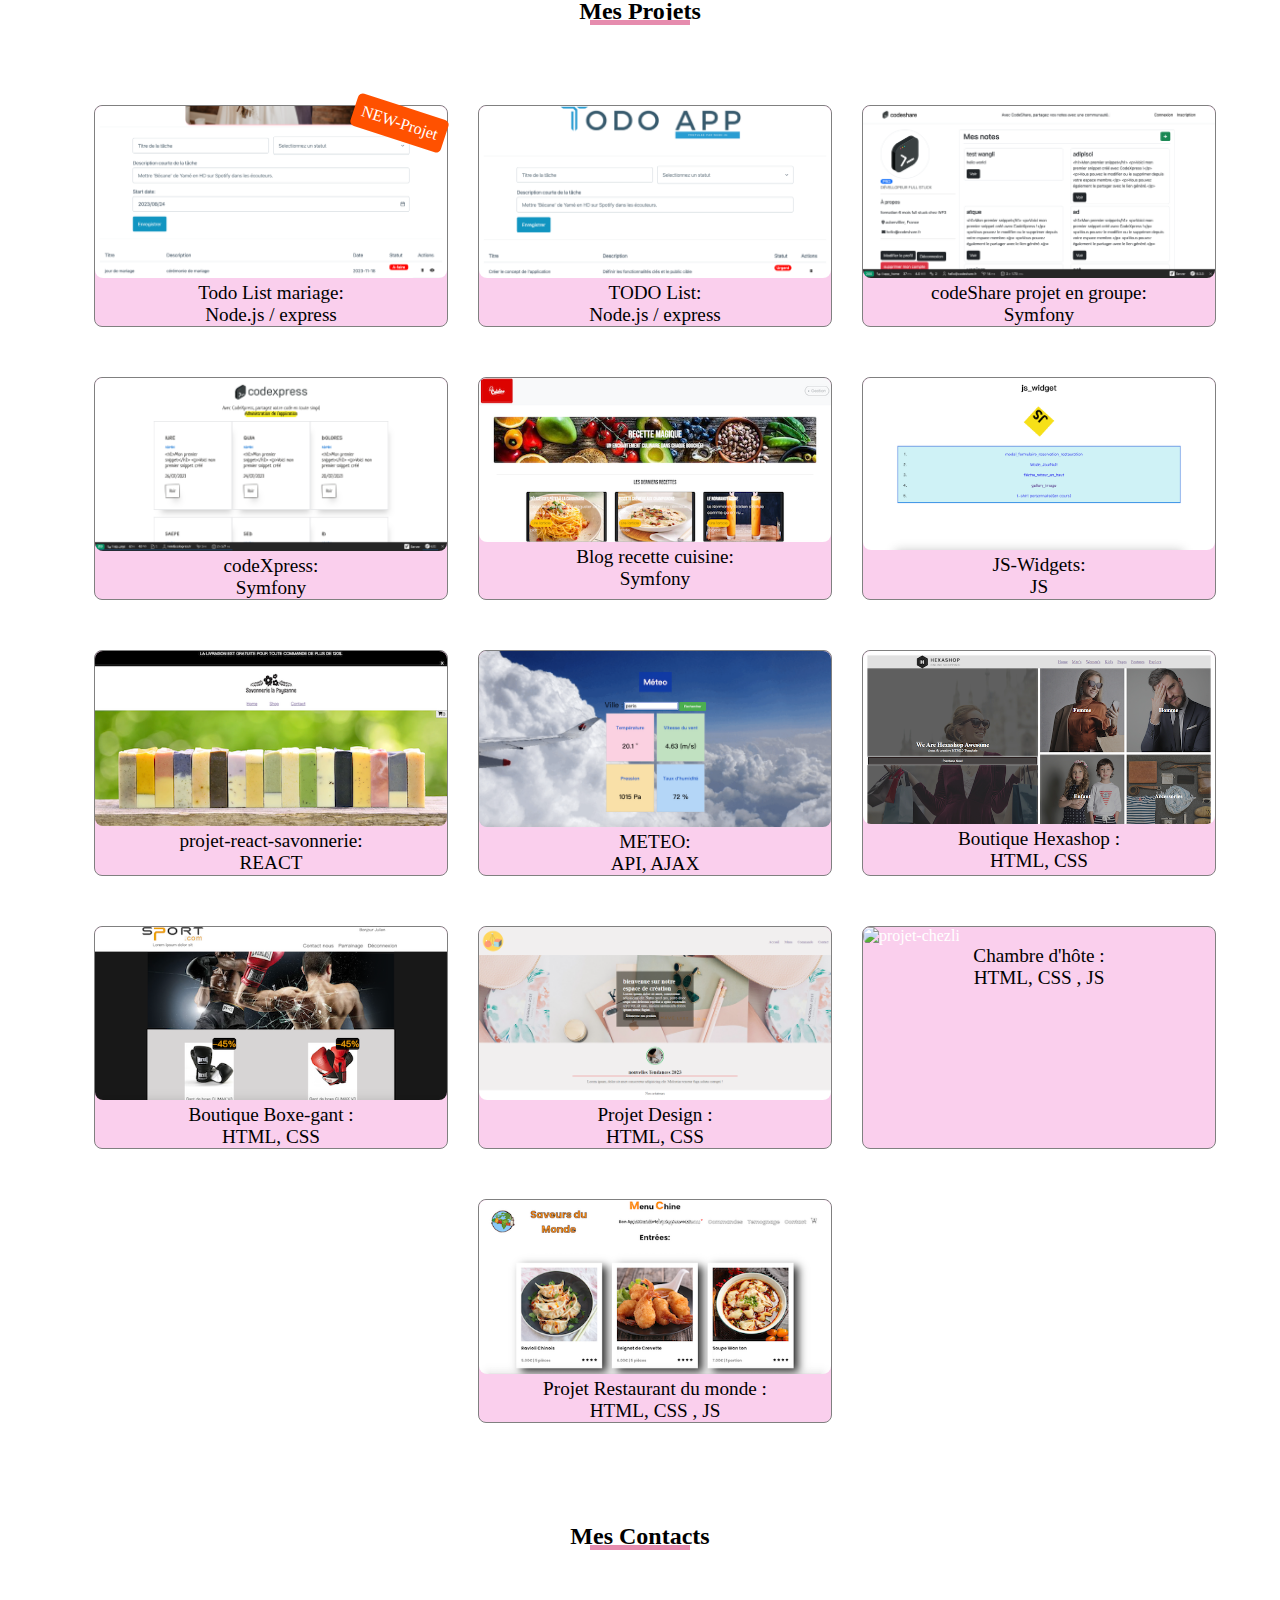
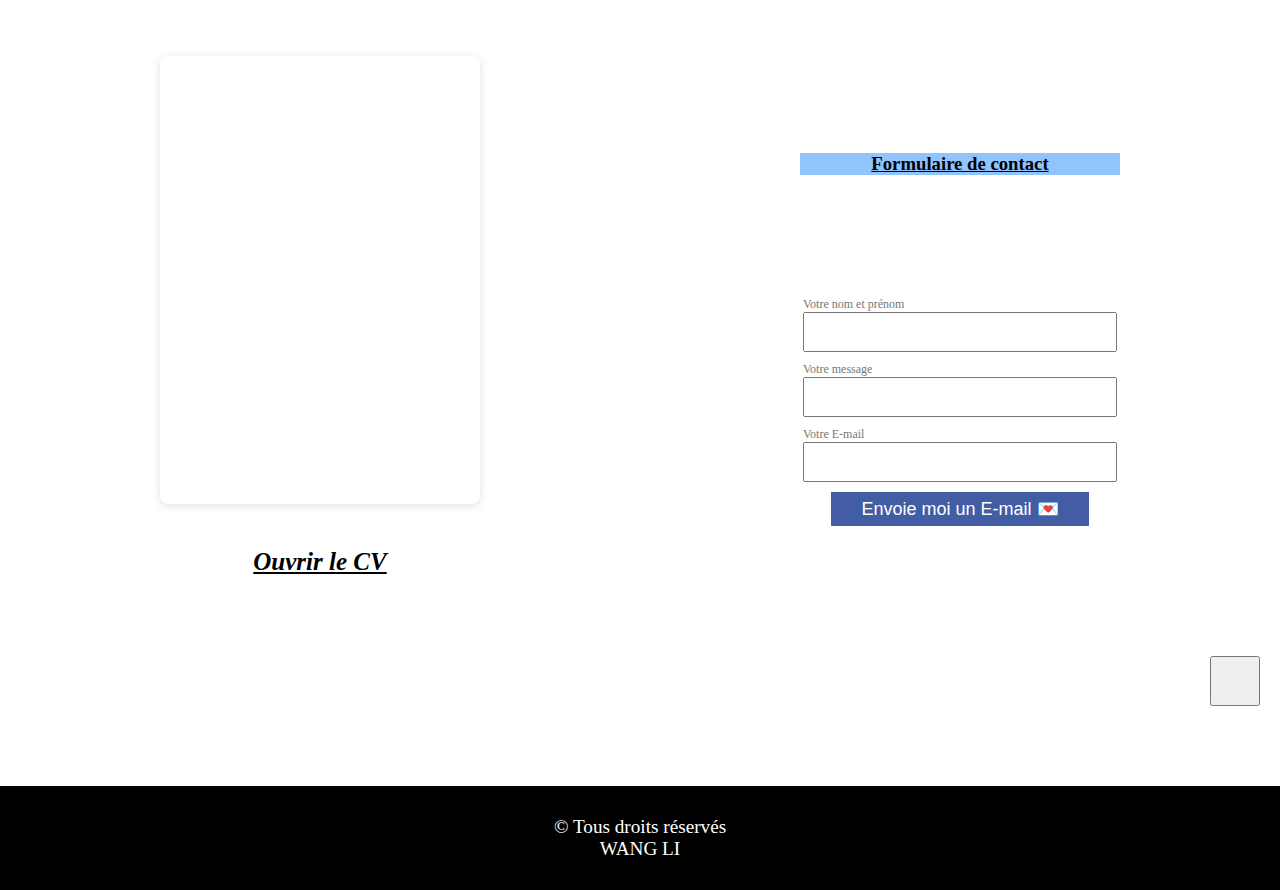
==== commit 28844439: "📝 ajout d'info" ====
--- a/index.html
+++ b/index.html
@@ -102,13 +102,11 @@
         <div class="timeline" id="Parcours">
           <ul>
             <li>
-              <span>11/09/2023</span>
+              <span>11/09/2023 - 31/12/2023</span>
               <div class="content">
-                <h3>en cours de recherhce du stage</h3>
+                <h3>stage chez Nozzap</h3>
                 <p>
-                  stage dure 2-6 mois, en cours de recherche, si vous connaissez
-                  des entreprises recherche le stage de dévellopeur web peux me
-                  proposer, merci !
+                  Stage chez Nozzap, dure 3 mois et demis, agence de web 360° en tant développeuse full stack, commence le 11/09/2023 et termine le 31/12/2023.
                 </p>
               </div>
             </li>
